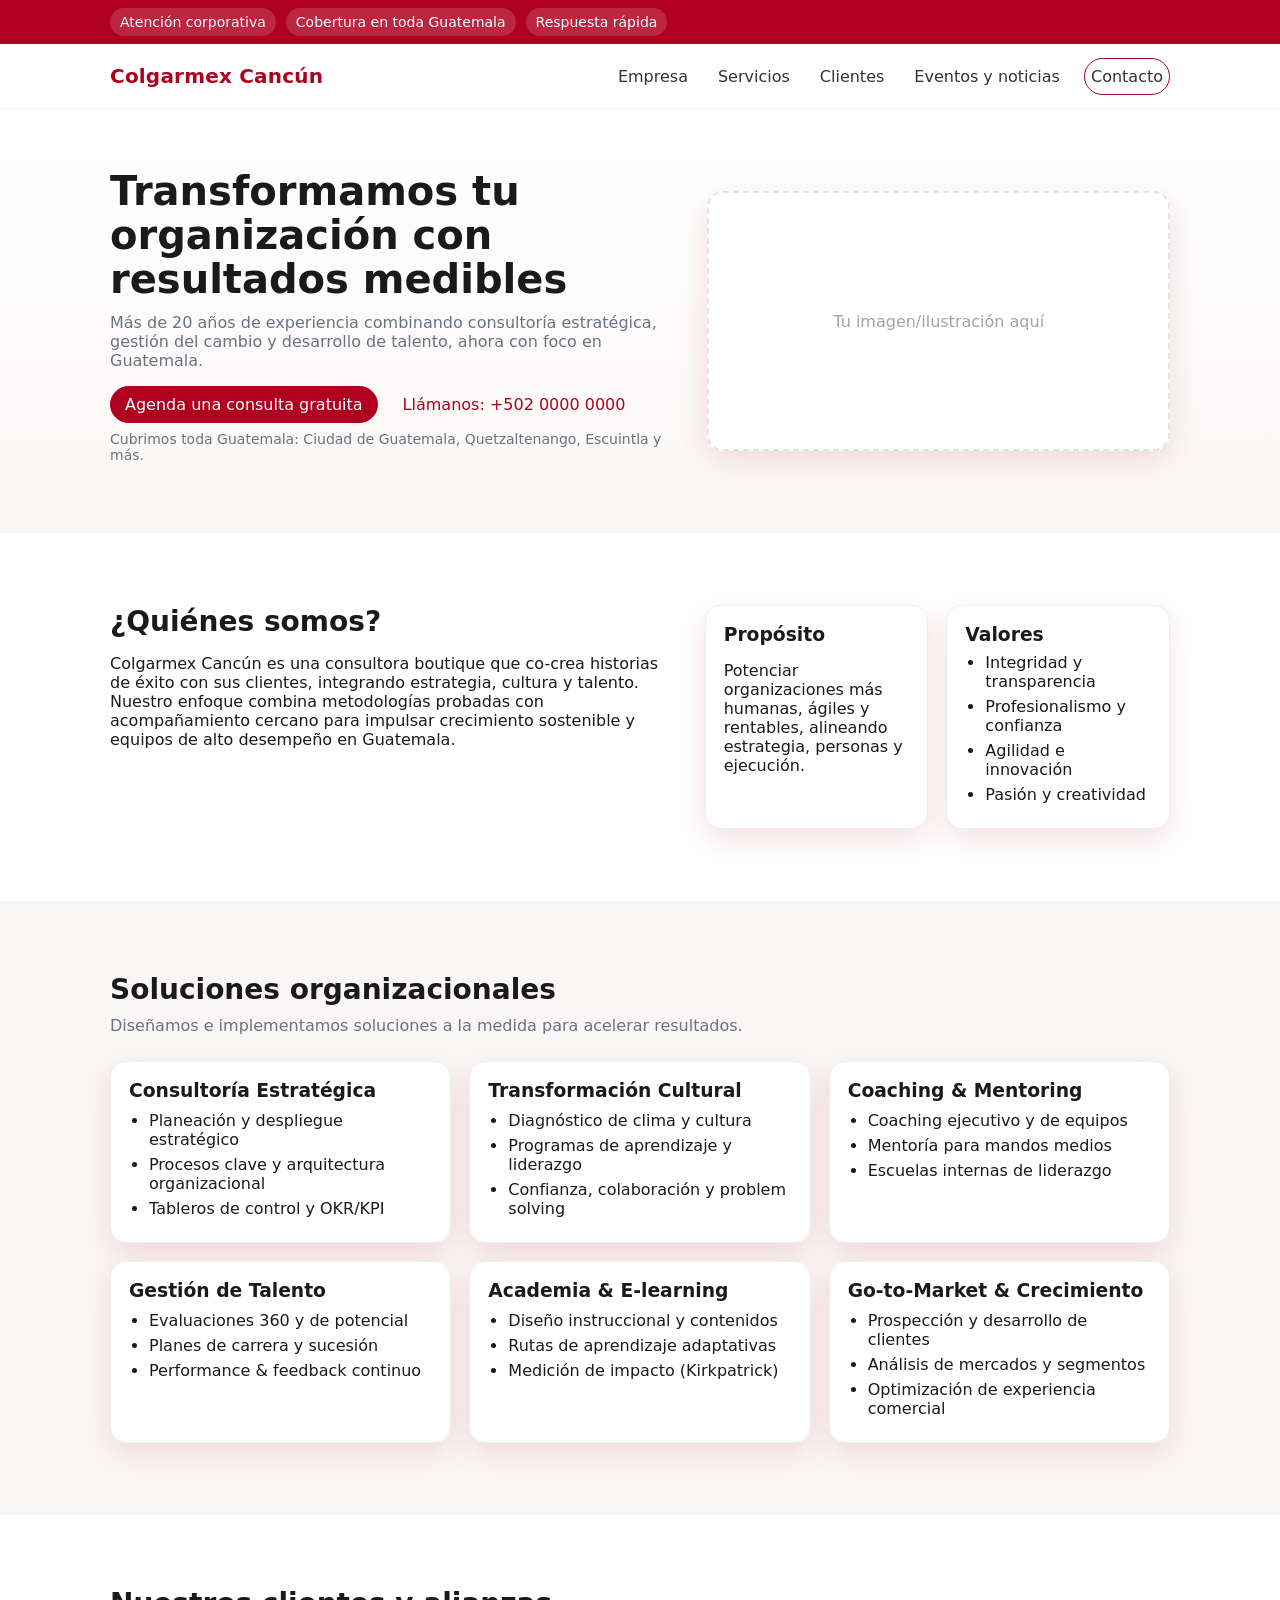
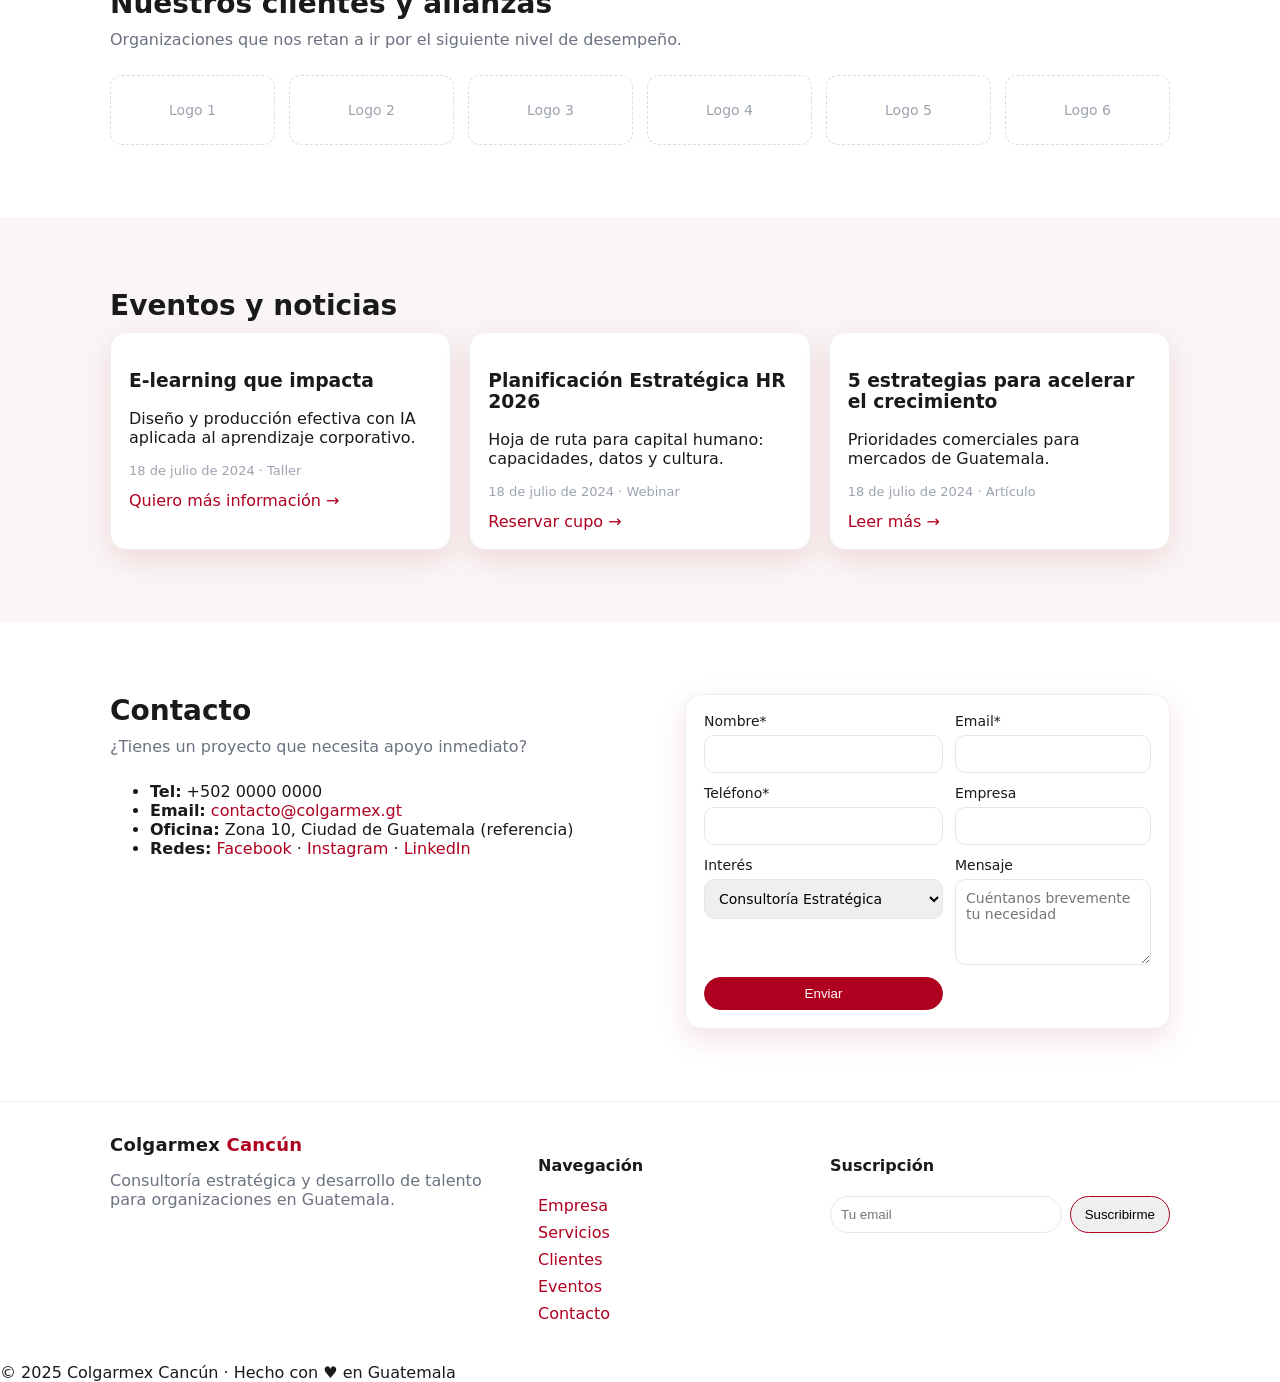
==== index.html @ e8dd2718 "base" ====
<!DOCTYPE html>
<html lang="es">
<head>
  <meta charset="utf-8" />
  <meta name="viewport" content="width=device-width, initial-scale=1" />
  <title>Colgarmex Cancún | Consultoría y Operaciones en Guatemala</title>
  <meta name="description" content="Colgarmex Cancún: consultoría estratégica, transformación organizacional y desarrollo de talento para empresas en Guatemala.">
  <link rel="stylesheet" href="styles.css">
</head>
<body>
  <!-- Top bar -->
  <div class="topbar">
    <div class="container">
      <span class="pill">Atención corporativa</span>
      <span class="pill">Cobertura en toda Guatemala</span>
      <span class="pill">Respuesta rápida</span>
    </div>
  </div>

  <!-- Header / Nav -->
  <header class="header">
    <nav class="container nav">
      <a class="brand" href="#inicio">Colgarmex <span class="accent">Cancún</span></a>
      <input id="nav-toggle" type="checkbox" class="nav-toggle" aria-label="Abrir menú">
      <label for="nav-toggle" class="hamburger" aria-hidden="true">☰</label>
      <div class="links">
        <a href="#empresa">Empresa</a>
        <a href="#servicios">Servicios</a>
        <a href="#clientes">Clientes</a>
        <a href="#eventos">Eventos y noticias</a>
        <a class="btn" href="#contacto">Contacto</a>
      </div>
    </nav>
  </header>

  <!-- Hero -->
  <section id="inicio" class="hero">
    <div class="container hero-grid">
      <div class="hero-copy">
        <h1>Transformamos tu organización con resultados medibles</h1>
        <p>Más de 20 años de experiencia combinando consultoría estratégica, gestión del cambio y desarrollo de talento, ahora con foco en Guatemala.</p>
        <div class="cta-row">
          <a href="#contacto" class="btn btn-primary">Agenda una consulta gratuita</a>
          <a href="tel:+50200000000" class="btn btn-ghost">Llámanos: +502 0000 0000</a>
        </div>
        <p class="hero-note">Cubrimos toda Guatemala: Ciudad de Guatemala, Quetzaltenango, Escuintla y más.</p>
      </div>
      <div class="hero-media" aria-hidden="true">
        <!-- Placeholder sin assets -->
        <div class="media-placeholder">Tu imagen/ilustración aquí</div>
      </div>
    </div>
  </section>

  <!-- Empresa -->
  <section id="empresa" class="section">
    <div class="container">
      <div class="split">
        <div>
          <h2>¿Quiénes somos?</h2>
          <p>
            Colgarmex Cancún es una consultora boutique que co-crea historias de éxito con
            sus clientes, integrando estrategia, cultura y talento. Nuestro enfoque combina
            metodologías probadas con acompañamiento cercano para impulsar
            crecimiento sostenible y equipos de alto desempeño en Guatemala.
          </p>
        </div>
        <div class="card-list">
          <article class="card">
            <h3>Propósito</h3>
            <p>Potenciar organizaciones más humanas, ágiles y rentables, alineando estrategia, personas y ejecución.</p>
          </article>
          <article class="card">
            <h3>Valores</h3>
            <ul class="bullets">
              <li>Integridad y transparencia</li>
              <li>Profesionalismo y confianza</li>
              <li>Agilidad e innovación</li>
              <li>Pasión y creatividad</li>
            </ul>
          </article>
        </div>
      </div>
    </div>
  </section>

  <!-- Servicios -->
  <section id="servicios" class="section alt">
    <div class="container">
      <h2>Soluciones organizacionales</h2>
      <p class="lead">Diseñamos e implementamos soluciones a la medida para acelerar resultados.</p>

      <div class="grid-3">
        <article class="svc">
          <h3>Consultoría Estratégica</h3>
          <ul class="bullets">
            <li>Planeación y despliegue estratégico</li>
            <li>Procesos clave y arquitectura organizacional</li>
            <li>Tableros de control y OKR/KPI</li>
          </ul>
        </article>
        <article class="svc">
          <h3>Transformación Cultural</h3>
          <ul class="bullets">
            <li>Diagnóstico de clima y cultura</li>
            <li>Programas de aprendizaje y liderazgo</li>
            <li>Confianza, colaboración y problem solving</li>
          </ul>
        </article>
        <article class="svc">
          <h3>Coaching & Mentoring</h3>
          <ul class="bullets">
            <li>Coaching ejecutivo y de equipos</li>
            <li>Mentoría para mandos medios</li>
            <li>Escuelas internas de liderazgo</li>
          </ul>
        </article>
        <article class="svc">
          <h3>Gestión de Talento</h3>
          <ul class="bullets">
            <li>Evaluaciones 360 y de potencial</li>
            <li>Planes de carrera y sucesión</li>
            <li>Performance & feedback continuo</li>
          </ul>
        </article>
        <article class="svc">
          <h3>Academia & E-learning</h3>
          <ul class="bullets">
            <li>Diseño instruccional y contenidos</li>
            <li>Rutas de aprendizaje adaptativas</li>
            <li>Medición de impacto (Kirkpatrick)</li>
          </ul>
        </article>
        <article class="svc">
          <h3>Go-to-Market & Crecimiento</h3>
          <ul class="bullets">
            <li>Prospección y desarrollo de clientes</li>
            <li>Análisis de mercados y segmentos</li>
            <li>Optimización de experiencia comercial</li>
          </ul>
        </article>
      </div>
    </div>
  </section>

  <!-- Clientes / Alianzas -->
  <section id="clientes" class="section">
    <div class="container">
      <h2>Nuestros clientes y alianzas</h2>
      <p class="lead">Organizaciones que nos retan a ir por el siguiente nivel de desempeño.</p>

      <div class="logos">
        <div class="logo">Logo 1</div>
        <div class="logo">Logo 2</div>
        <div class="logo">Logo 3</div>
        <div class="logo">Logo 4</div>
        <div class="logo">Logo 5</div>
        <div class="logo">Logo 6</div>
      </div>
    </div>
  </section>

  <!-- Eventos y noticias -->
  <section id="eventos" class="section alt">
    <div class="container">
      <h2>Eventos y noticias</h2>
      <div class="cards-3">
        <article class="news">
          <h3>E-learning que impacta</h3>
          <p>Diseño y producción efectiva con IA aplicada al aprendizaje corporativo.</p>
          <p class="meta">18 de julio de 2024 · Taller</p>
          <a href="#contacto" class="text-link">Quiero más información →</a>
        </article>
        <article class="news">
          <h3>Planificación Estratégica HR 2026</h3>
          <p>Hoja de ruta para capital humano: capacidades, datos y cultura.</p>
          <p class="meta">18 de julio de 2024 · Webinar</p>
          <a href="#contacto" class="text-link">Reservar cupo →</a>
        </article>
        <article class="news">
          <h3>5 estrategias para acelerar el crecimiento</h3>
          <p>Prioridades comerciales para mercados de Guatemala.</p>
          <p class="meta">18 de julio de 2024 · Artículo</p>
          <a href="#contacto" class="text-link">Leer más →</a>
        </article>
      </div>
    </div>
  </section>

  <!-- Contacto -->
  <section id="contacto" class="section">
    <div class="container">
      <div class="split">
        <div>
          <h2>Contacto</h2>
          <p class="lead">¿Tienes un proyecto que necesita apoyo inmediato?</p>
          <ul class="contact-list">
            <li><strong>Tel:</strong> +502 0000 0000</li>
            <li><strong>Email:</strong> <a href="mailto:contacto@colgarmex.gt">contacto@colgarmex.gt</a></li>
            <li><strong>Oficina:</strong> Zona 10, Ciudad de Guatemala (referencia)</li>
            <li><strong>Redes:</strong> <a href="#">Facebook</a> · <a href="#">Instagram</a> · <a href="#">LinkedIn</a></li>
          </ul>
        </div>
        <form class="form">
          <label>Nombre* <input type="text" required></label>
          <label>Email* <input type="email" required></label>
          <label>Teléfono* <input type="tel" required></label>
          <label>Empresa <input type="text"></label>
          <label>Interés
            <select>
              <option>Consultoría Estratégica</option>
              <option>Transformación Cultural</option>
              <option>Coaching & Mentoring</option>
              <option>Gestión de Talento</option>
              <option>Academia & E-learning</option>
              <option>Go-to-Market & Crecimiento</option>
            </select>
          </label>
          <label>Mensaje <textarea rows="4" placeholder="Cuéntanos brevemente tu necesidad"></textarea></label>
          <button type="submit" class="btn btn-primary">Enviar</button>
        </form>
      </div>
    </div>
  </section>

  <!-- Footer -->
  <footer class="footer">
    <div class="container footer-grid">
      <div>
        <div class="brand brand-footer">Colgarmex <span class="accent">Cancún</span></div>
        <p class="small">Consultoría estratégica y desarrollo de talento para organizaciones en Guatemala.</p>
      </div>
      <div>
        <h4>Navegación</h4>
        <ul class="footlinks">
          <li><a href="#empresa">Empresa</a></li>
          <li><a href="#servicios">Servicios</a></li>
          <li><a href="#clientes">Clientes</a></li>
          <li><a href="#eventos">Eventos</a></li>
          <li><a href="#contacto">Contacto</a></li>
        </ul>
      </div>
      <div>
        <h4>Suscripción</h4>
        <form class="subscribe">
          <input type="email" placeholder="Tu email" aria-label="Correo electrónico">
          <button class="btn">Suscribirme</button>
        </form>
      </div>
    </div>
    <div class="tiny">© 2025 Colgarmex Cancún · Hecho con ♥ en Guatemala</div>
  </footer>
</body>
</html>
---- styles.css ----
:root{
    --red-600:#B00020;
    --red-500:#d2193a;
    --red-400:#e63a57;
    --ink:#1a1a1a;
    --muted:#6b7280;
    --bg:#ffffff;
    --bg-alt:#faf6f6;
    --border:#efefef;
    --radius:16px;
    --shadow:0 10px 30px rgba(176,0,32,.12);
  }
  *{box-sizing:border-box}
  html,body{margin:0;padding:0;font-family:system-ui,-apple-system,Segoe UI,Roboto,Ubuntu,Inter,Arial,sans-serif;color:var(--ink);background:var(--bg)}
  img{max-width:100%;height:auto;display:block}
  a{color:var(--red-600);text-decoration:none}
  .container{max-width:1100px;margin:0 auto;padding:0 20px}
  
  /* Topbar */
  .topbar{background:var(--red-600);color:#fff;font-size:14px}
  .topbar .container{display:flex;gap:10px;align-items:center;justify-content:flex-start;padding:8px 20px;flex-wrap:wrap}
  .pill{background:rgba(255,255,255,.15);padding:6px 10px;border-radius:999px}
  
  /* Header */
  .header{position:sticky;top:0;background:#fff;border-bottom:1px solid var(--border);z-index:20}
  .nav{display:flex;align-items:center;justify-content:space-between;gap:20px;min-height:64px}
  .brand{font-weight:800;font-size:20px;letter-spacing:.2px}
  .brand .accent{color:var(--red-600)}
  .links{display:flex;gap:18px;align-items:center}
  .links a{padding:8px 6px;color:#333}
  .btn{border:1px solid var(--red-600);padding:8px 14px;border-radius:999px}
  .btn:hover{background:var(--red-600);color:#fff}
  .btn-primary{background:var(--red-600);color:#fff;border-color:var(--red-600)}
  .btn-ghost{border-color:transparent}
  .nav-toggle{display:none}
  .hamburger{display:none;cursor:pointer;font-size:24px}
  
  /* Hero */
  .hero{padding:60px 0;background:linear-gradient(180deg,#fff, var(--bg-alt))}
  .hero-grid{display:grid;grid-template-columns:1.1fr .9fr;gap:32px;align-items:center}
  .hero h1{font-size:40px;line-height:1.1;margin:0 0 12px}
  .hero p{color:var(--muted);margin:0 0 10px}
  .cta-row{display:flex;gap:10px;margin:16px 0 8px}
  .hero-note{font-size:14px;color:#7b7b7b}
  .media-placeholder{border:2px dashed #e4e4e7;border-radius:var(--radius);min-height:260px;display:grid;place-items:center;color:#a1a1aa;background:#fff;box-shadow:var(--shadow)}
  
  /* Sections */
  .section{padding:72px 0}
  .section.alt{background:var(--bg-alt)}
  .section h2{font-size:28px;margin:0 0 10px}
  .lead{color:var(--muted);margin:0 0 26px}
  .split{display:grid;grid-template-columns:1.1fr .9fr;gap:26px;align-items:start}
  .card-list{display:grid;grid-template-columns:1fr 1fr;gap:18px}
  .card{background:#fff;border:1px solid var(--border);border-radius:var(--radius);padding:18px;box-shadow:var(--shadow)}
  .card h3{margin:0 0 8px}
  .bullets{margin:0;padding-left:20px}
  .bullets li{margin:6px 0}
  
  .grid-3{display:grid;grid-template-columns:repeat(3,1fr);gap:18px}
  .svc{background:#fff;border:1px solid var(--border);border-radius:var(--radius);padding:18px;box-shadow:var(--shadow)}
  .svc h3{margin:0 0 10px}
  
  .logos{display:grid;grid-template-columns:repeat(6,1fr);gap:14px}
  .logo{border:1px dashed #ddd;border-radius:12px;min-height:70px;display:grid;place-items:center;font-size:14px;color:#9ca3af;background:#fff}
  
  .cards-3{display:grid;grid-template-columns:repeat(3,1fr);gap:18px}
  .news{background:#fff;border:1px solid var(--border);border-radius:var(--radius);padding:18px;box-shadow:var(--shadow)}
  .news .meta{font-size:13px;color:#9ca3af}
  
  /* Contacto */
  .form{display:grid;grid-template-columns:1fr 1fr;gap:12px;background:#fff;border:1px solid var(--border);border-radius:var(--radius);padding:18px;box-shadow:var(--shadow)}
  .form label{display:flex;flex-direction:column;gap:6px;font-size:14px}
  .form input,.form select,.form textarea{padding:10px;border:1px solid #e5e7eb;border-radius:10px;font:inherit}
  
  /* Footer */
  .footer{border-top:1px solid var(--border);background:#fff}
  .footer-grid{display:grid;grid-template-columns:1.2fr .8fr 1fr;gap:20px;padding:32px 20px}
  .brand-footer{font-weight:800;font-size:18px;margin-bottom:8px}
  .small{color:var(--muted)}
  .footlinks{list-style:none;margin:0;padding:0}
  .footlinks li{margin:8px 0}
  .subscribe{display:flex;gap:8px}
  .subscribe input{flex:1;padding:10px;border:1px solid #e5e7eb;border-radius:999px}
  
  /* Responsive */
  @media (max-width: 940px){
    .hero-grid,.split{grid-template-columns:1fr}
    .card-list{grid-template-columns:1fr}
    .grid-3{grid-template-columns:1fr 1fr}
    .logos{grid-template-columns:repeat(3,1fr)}
    .cards-3{grid-template-columns:1fr 1fr}
    .form{grid-template-columns:1fr}
    .footer-grid{grid-template-columns:1fr}
  }
  @media (max-width: 640px){
    .links{display:none}
    .hamburger{display:block}
    .nav-toggle:checked ~ .links{display:flex;position:absolute;top:64px;left:0;right:0;background:#fff;border-bottom:1px solid var(--border);padding:12px 20px;flex-direction:column;gap:8px}
    .hero h1{font-size:32px}
    .grid-3{grid-template-columns:1fr}
    .logos{grid-template-columns:repeat(2,1fr)}
    .cards-3{grid-template-columns:1fr}
  }
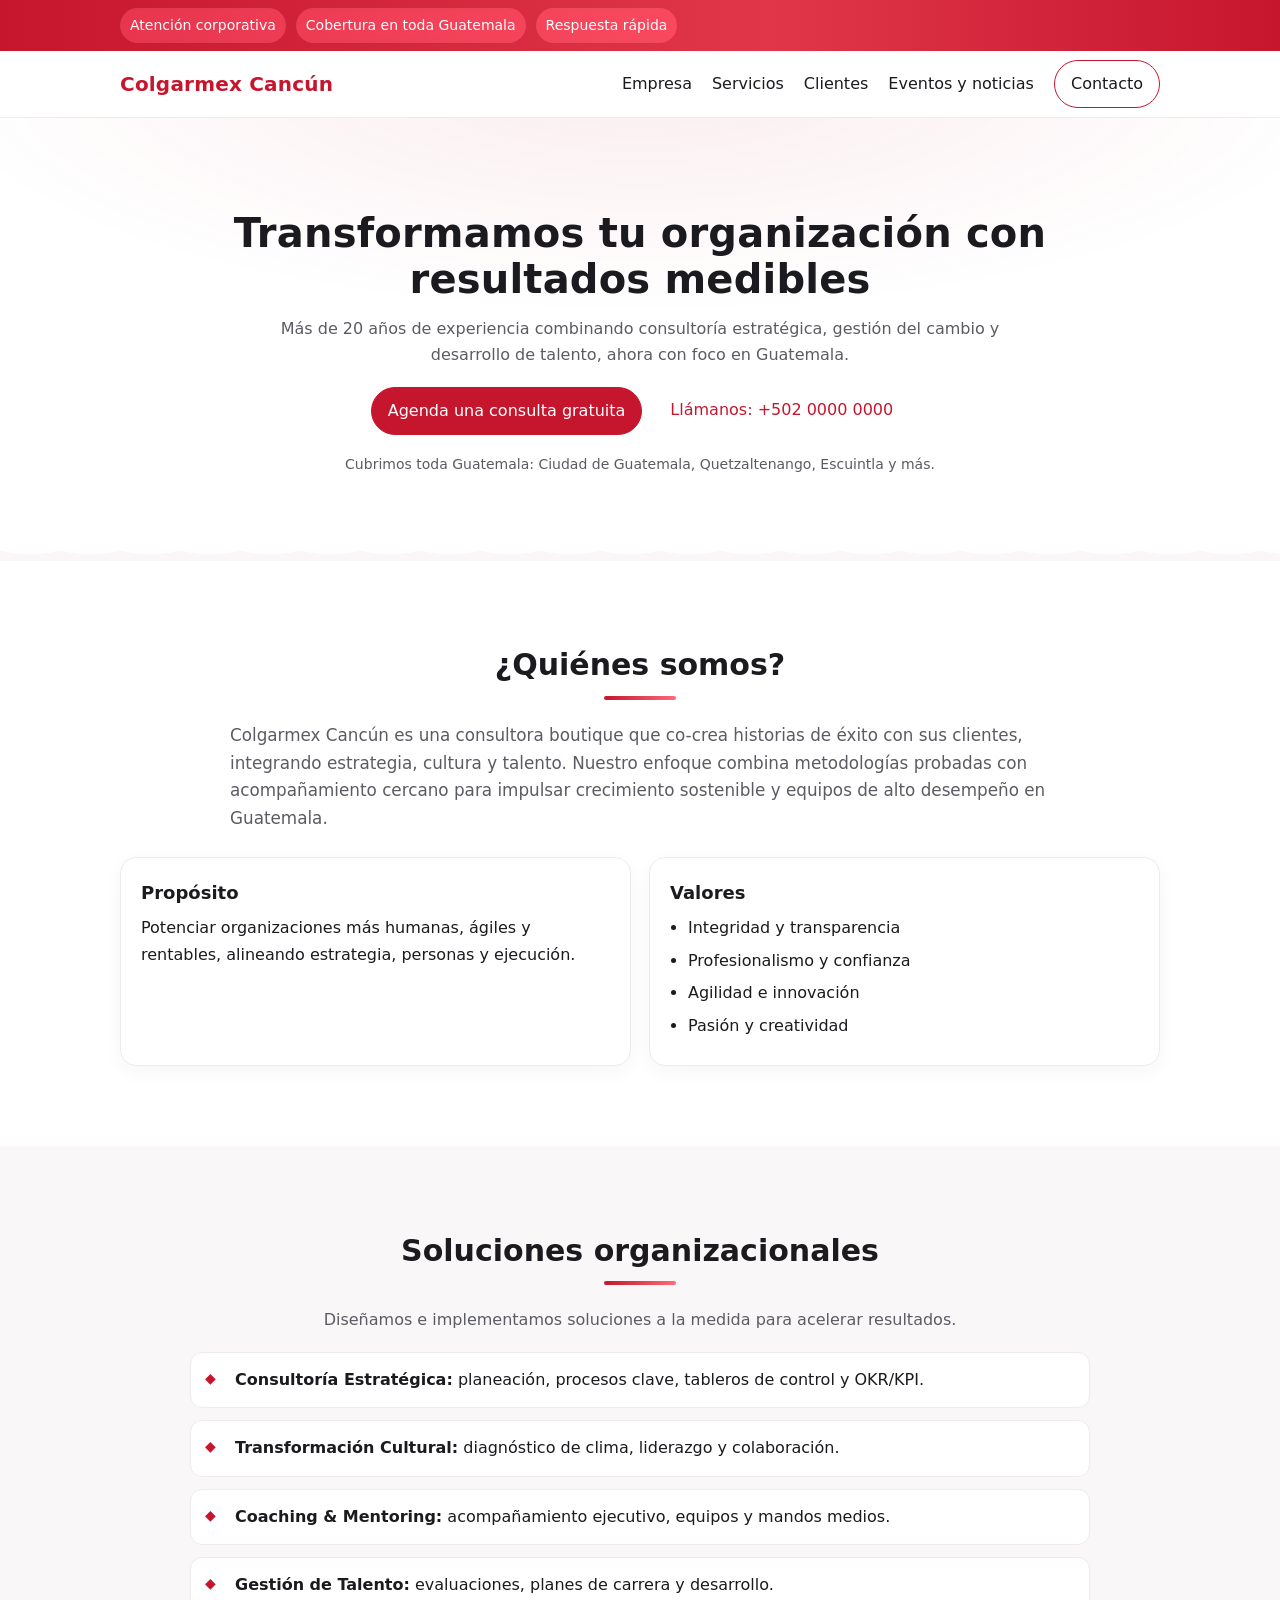
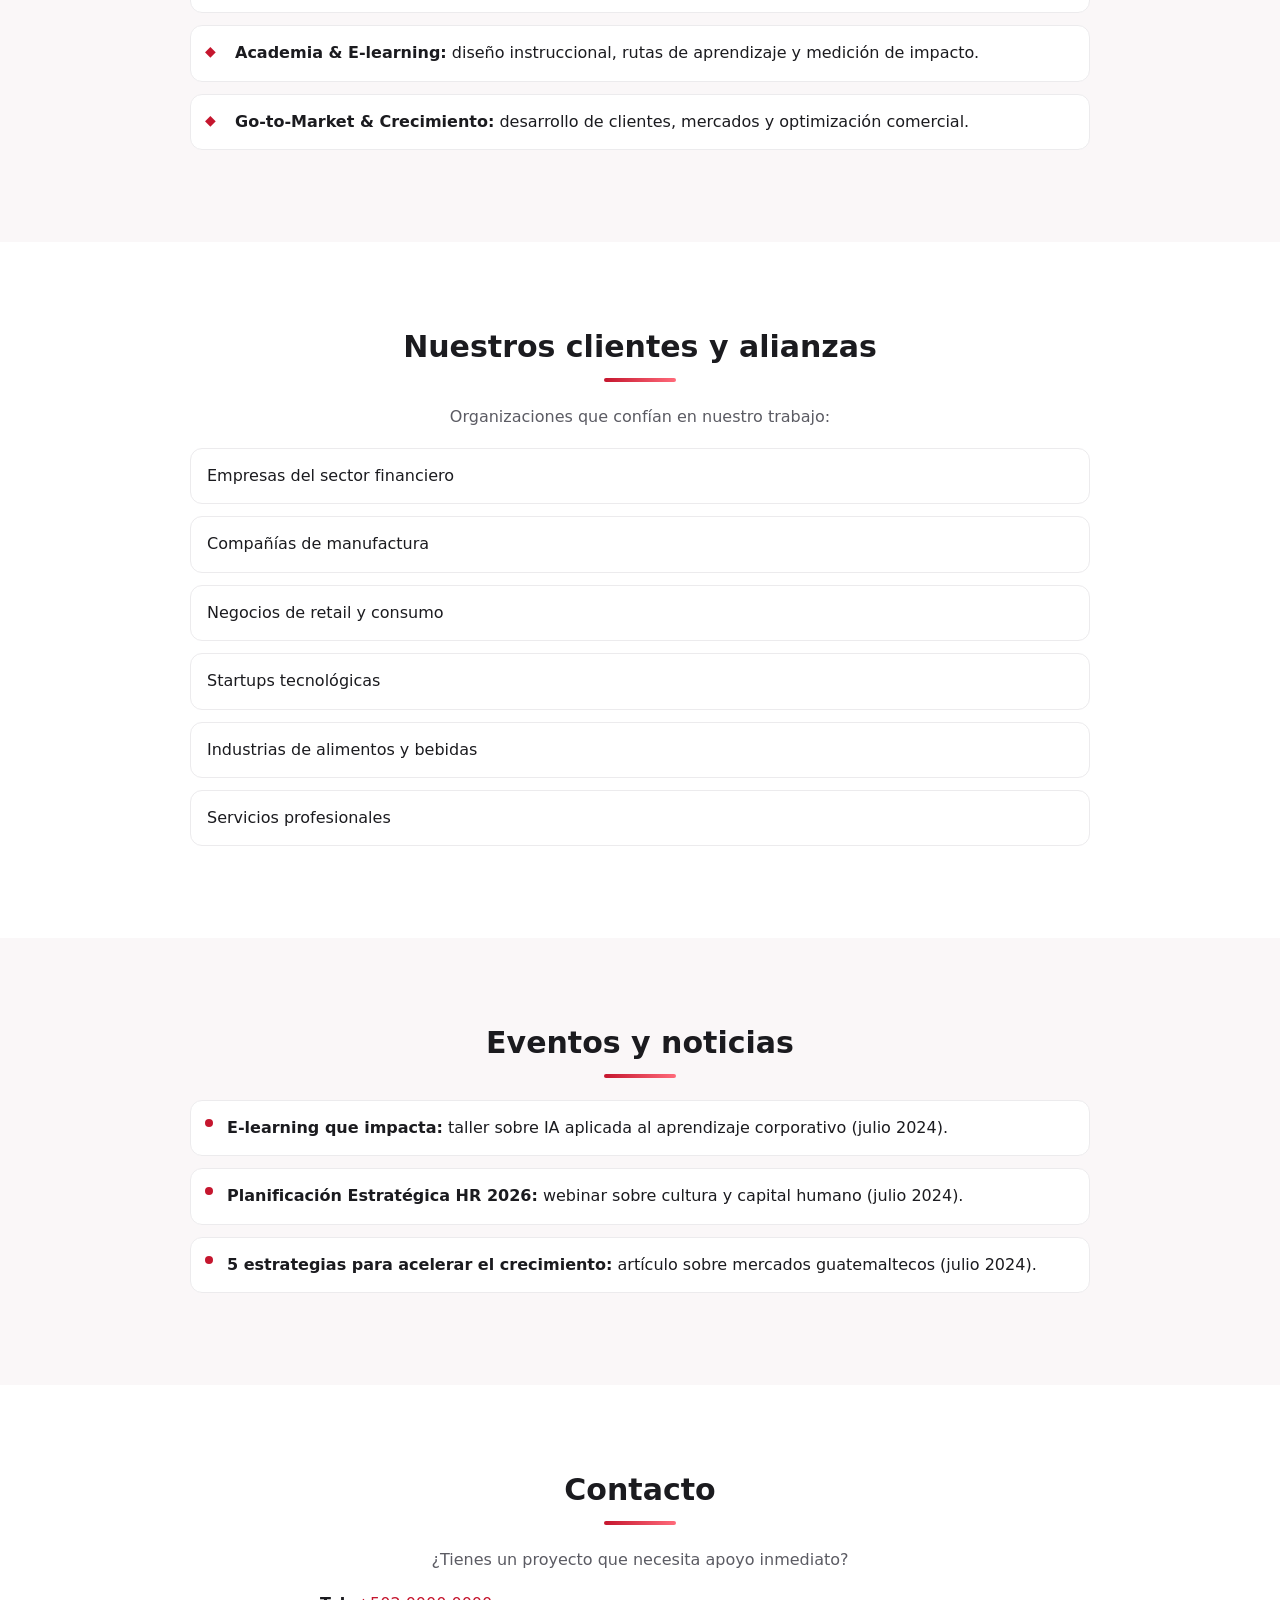
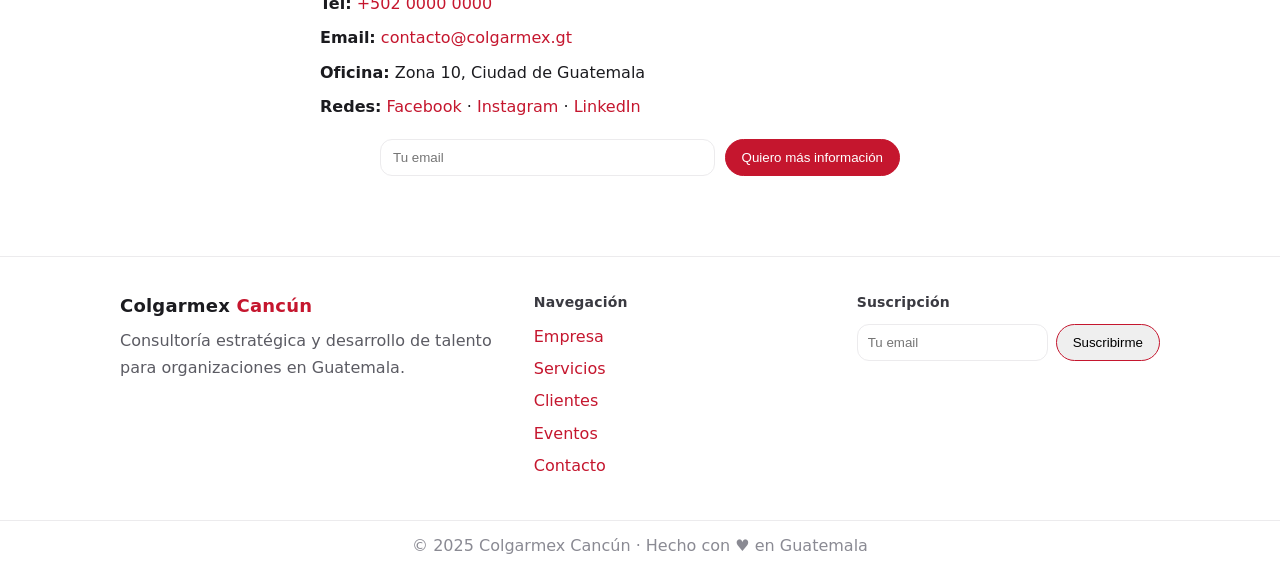
==== commit 6a47adfc: "mejora de diseño" ====
--- a/index.html
+++ b/index.html
@@ -20,9 +20,13 @@
   <!-- Header / Nav -->
   <header class="header">
     <nav class="container nav">
-      <a class="brand" href="#inicio">Colgarmex <span class="accent">Cancún</span></a>
+      <a class="brand" href="#inicio" aria-label="Ir al inicio">
+        Colgarmex <span class="accent">Cancún</span>
+      </a>
+
       <input id="nav-toggle" type="checkbox" class="nav-toggle" aria-label="Abrir menú">
-      <label for="nav-toggle" class="hamburger" aria-hidden="true">☰</label>
+      <label for="nav-toggle" class="hamburger" aria-hidden="true" aria-label="Abrir navegación">☰</label>
+
       <div class="links">
         <a href="#empresa">Empresa</a>
         <a href="#servicios">Servicios</a>
@@ -35,51 +39,43 @@
 
   <!-- Hero -->
   <section id="inicio" class="hero">
-    <div class="container hero-grid">
-      <div class="hero-copy">
-        <h1>Transformamos tu organización con resultados medibles</h1>
-        <p>Más de 20 años de experiencia combinando consultoría estratégica, gestión del cambio y desarrollo de talento, ahora con foco en Guatemala.</p>
-        <div class="cta-row">
-          <a href="#contacto" class="btn btn-primary">Agenda una consulta gratuita</a>
-          <a href="tel:+50200000000" class="btn btn-ghost">Llámanos: +502 0000 0000</a>
-        </div>
-        <p class="hero-note">Cubrimos toda Guatemala: Ciudad de Guatemala, Quetzaltenango, Escuintla y más.</p>
+    <div class="container">
+      <h1>Transformamos tu organización con resultados medibles</h1>
+      <p>Más de 20 años de experiencia combinando consultoría estratégica, gestión del cambio y desarrollo de talento, ahora con foco en Guatemala.</p>
+      <div class="cta-row">
+        <a href="#contacto" class="btn btn-primary">Agenda una consulta gratuita</a>
+        <a href="tel:+50200000000" class="btn btn-ghost">Llámanos: +502 0000 0000</a>
       </div>
-      <div class="hero-media" aria-hidden="true">
-        <!-- Placeholder sin assets -->
-        <div class="media-placeholder">Tu imagen/ilustración aquí</div>
-      </div>
+      <p class="hero-note">Cubrimos toda Guatemala: Ciudad de Guatemala, Quetzaltenango, Escuintla y más.</p>
     </div>
+    <div class="hero-wave" aria-hidden="true"></div>
   </section>
 
   <!-- Empresa -->
   <section id="empresa" class="section">
     <div class="container">
-      <div class="split">
-        <div>
-          <h2>¿Quiénes somos?</h2>
-          <p>
-            Colgarmex Cancún es una consultora boutique que co-crea historias de éxito con
-            sus clientes, integrando estrategia, cultura y talento. Nuestro enfoque combina
-            metodologías probadas con acompañamiento cercano para impulsar
-            crecimiento sostenible y equipos de alto desempeño en Guatemala.
-          </p>
-        </div>
-        <div class="card-list">
-          <article class="card">
-            <h3>Propósito</h3>
-            <p>Potenciar organizaciones más humanas, ágiles y rentables, alineando estrategia, personas y ejecución.</p>
-          </article>
-          <article class="card">
-            <h3>Valores</h3>
-            <ul class="bullets">
-              <li>Integridad y transparencia</li>
-              <li>Profesionalismo y confianza</li>
-              <li>Agilidad e innovación</li>
-              <li>Pasión y creatividad</li>
-            </ul>
-          </article>
-        </div>
+      <h2 class="section-title"><span>¿Quiénes somos?</span></h2>
+      <p class="section-intro">
+        Colgarmex Cancún es una consultora boutique que co-crea historias de éxito con sus clientes,
+        integrando estrategia, cultura y talento. Nuestro enfoque combina metodologías probadas con acompañamiento
+        cercano para impulsar crecimiento sostenible y equipos de alto desempeño en Guatemala.
+      </p>
+
+      <div class="grid-2">
+        <article class="card">
+          <h3>Propósito</h3>
+          <p>Potenciar organizaciones más humanas, ágiles y rentables, alineando estrategia, personas y ejecución.</p>
+        </article>
+
+        <article class="card">
+          <h3>Valores</h3>
+          <ul class="bullets">
+            <li>Integridad y transparencia</li>
+            <li>Profesionalismo y confianza</li>
+            <li>Agilidad e innovación</li>
+            <li>Pasión y creatividad</li>
+          </ul>
+        </article>
       </div>
     </div>
   </section>
@@ -87,139 +83,64 @@
   <!-- Servicios -->
   <section id="servicios" class="section alt">
     <div class="container">
-      <h2>Soluciones organizacionales</h2>
+      <h2 class="section-title"><span>Soluciones organizacionales</span></h2>
       <p class="lead">Diseñamos e implementamos soluciones a la medida para acelerar resultados.</p>
 
-      <div class="grid-3">
-        <article class="svc">
-          <h3>Consultoría Estratégica</h3>
-          <ul class="bullets">
-            <li>Planeación y despliegue estratégico</li>
-            <li>Procesos clave y arquitectura organizacional</li>
-            <li>Tableros de control y OKR/KPI</li>
-          </ul>
-        </article>
-        <article class="svc">
-          <h3>Transformación Cultural</h3>
-          <ul class="bullets">
-            <li>Diagnóstico de clima y cultura</li>
-            <li>Programas de aprendizaje y liderazgo</li>
-            <li>Confianza, colaboración y problem solving</li>
-          </ul>
-        </article>
-        <article class="svc">
-          <h3>Coaching & Mentoring</h3>
-          <ul class="bullets">
-            <li>Coaching ejecutivo y de equipos</li>
-            <li>Mentoría para mandos medios</li>
-            <li>Escuelas internas de liderazgo</li>
-          </ul>
-        </article>
-        <article class="svc">
-          <h3>Gestión de Talento</h3>
-          <ul class="bullets">
-            <li>Evaluaciones 360 y de potencial</li>
-            <li>Planes de carrera y sucesión</li>
-            <li>Performance & feedback continuo</li>
-          </ul>
-        </article>
-        <article class="svc">
-          <h3>Academia & E-learning</h3>
-          <ul class="bullets">
-            <li>Diseño instruccional y contenidos</li>
-            <li>Rutas de aprendizaje adaptativas</li>
-            <li>Medición de impacto (Kirkpatrick)</li>
-          </ul>
-        </article>
-        <article class="svc">
-          <h3>Go-to-Market & Crecimiento</h3>
-          <ul class="bullets">
-            <li>Prospección y desarrollo de clientes</li>
-            <li>Análisis de mercados y segmentos</li>
-            <li>Optimización de experiencia comercial</li>
-          </ul>
-        </article>
-      </div>
+      <ul class="services">
+        <li><strong>Consultoría Estratégica:</strong> planeación, procesos clave, tableros de control y OKR/KPI.</li>
+        <li><strong>Transformación Cultural:</strong> diagnóstico de clima, liderazgo y colaboración.</li>
+        <li><strong>Coaching & Mentoring:</strong> acompañamiento ejecutivo, equipos y mandos medios.</li>
+        <li><strong>Gestión de Talento:</strong> evaluaciones, planes de carrera y desarrollo.</li>
+        <li><strong>Academia & E-learning:</strong> diseño instruccional, rutas de aprendizaje y medición de impacto.</li>
+        <li><strong>Go-to-Market & Crecimiento:</strong> desarrollo de clientes, mercados y optimización comercial.</li>
+      </ul>
     </div>
   </section>
 
-  <!-- Clientes / Alianzas -->
+  <!-- Clientes -->
   <section id="clientes" class="section">
     <div class="container">
-      <h2>Nuestros clientes y alianzas</h2>
-      <p class="lead">Organizaciones que nos retan a ir por el siguiente nivel de desempeño.</p>
-
-      <div class="logos">
-        <div class="logo">Logo 1</div>
-        <div class="logo">Logo 2</div>
-        <div class="logo">Logo 3</div>
-        <div class="logo">Logo 4</div>
-        <div class="logo">Logo 5</div>
-        <div class="logo">Logo 6</div>
-      </div>
+      <h2 class="section-title"><span>Nuestros clientes y alianzas</span></h2>
+      <p class="lead">Organizaciones que confían en nuestro trabajo:</p>
+      <ul class="list-simple">
+        <li>Empresas del sector financiero</li>
+        <li>Compañías de manufactura</li>
+        <li>Negocios de retail y consumo</li>
+        <li>Startups tecnológicas</li>
+        <li>Industrias de alimentos y bebidas</li>
+        <li>Servicios profesionales</li>
+      </ul>
     </div>
   </section>
 
-  <!-- Eventos y noticias -->
+  <!-- Eventos -->
   <section id="eventos" class="section alt">
     <div class="container">
-      <h2>Eventos y noticias</h2>
-      <div class="cards-3">
-        <article class="news">
-          <h3>E-learning que impacta</h3>
-          <p>Diseño y producción efectiva con IA aplicada al aprendizaje corporativo.</p>
-          <p class="meta">18 de julio de 2024 · Taller</p>
-          <a href="#contacto" class="text-link">Quiero más información →</a>
-        </article>
-        <article class="news">
-          <h3>Planificación Estratégica HR 2026</h3>
-          <p>Hoja de ruta para capital humano: capacidades, datos y cultura.</p>
-          <p class="meta">18 de julio de 2024 · Webinar</p>
-          <a href="#contacto" class="text-link">Reservar cupo →</a>
-        </article>
-        <article class="news">
-          <h3>5 estrategias para acelerar el crecimiento</h3>
-          <p>Prioridades comerciales para mercados de Guatemala.</p>
-          <p class="meta">18 de julio de 2024 · Artículo</p>
-          <a href="#contacto" class="text-link">Leer más →</a>
-        </article>
-      </div>
+      <h2 class="section-title"><span>Eventos y noticias</span></h2>
+      <ul class="list-simple timeline">
+        <li><strong>E-learning que impacta:</strong> taller sobre IA aplicada al aprendizaje corporativo (julio 2024).</li>
+        <li><strong>Planificación Estratégica HR 2026:</strong> webinar sobre cultura y capital humano (julio 2024).</li>
+        <li><strong>5 estrategias para acelerar el crecimiento:</strong> artículo sobre mercados guatemaltecos (julio 2024).</li>
+      </ul>
     </div>
   </section>
 
   <!-- Contacto -->
   <section id="contacto" class="section">
     <div class="container">
-      <div class="split">
-        <div>
-          <h2>Contacto</h2>
-          <p class="lead">¿Tienes un proyecto que necesita apoyo inmediato?</p>
-          <ul class="contact-list">
-            <li><strong>Tel:</strong> +502 0000 0000</li>
-            <li><strong>Email:</strong> <a href="mailto:contacto@colgarmex.gt">contacto@colgarmex.gt</a></li>
-            <li><strong>Oficina:</strong> Zona 10, Ciudad de Guatemala (referencia)</li>
-            <li><strong>Redes:</strong> <a href="#">Facebook</a> · <a href="#">Instagram</a> · <a href="#">LinkedIn</a></li>
-          </ul>
-        </div>
-        <form class="form">
-          <label>Nombre* <input type="text" required></label>
-          <label>Email* <input type="email" required></label>
-          <label>Teléfono* <input type="tel" required></label>
-          <label>Empresa <input type="text"></label>
-          <label>Interés
-            <select>
-              <option>Consultoría Estratégica</option>
-              <option>Transformación Cultural</option>
-              <option>Coaching & Mentoring</option>
-              <option>Gestión de Talento</option>
-              <option>Academia & E-learning</option>
-              <option>Go-to-Market & Crecimiento</option>
-            </select>
-          </label>
-          <label>Mensaje <textarea rows="4" placeholder="Cuéntanos brevemente tu necesidad"></textarea></label>
-          <button type="submit" class="btn btn-primary">Enviar</button>
-        </form>
-      </div>
+      <h2 class="section-title"><span>Contacto</span></h2>
+      <p class="lead">¿Tienes un proyecto que necesita apoyo inmediato?</p>
+      <ul class="contact-list">
+        <li><strong>Tel:</strong> <a href="tel:+50200000000">+502 0000 0000</a></li>
+        <li><strong>Email:</strong> <a href="mailto:contacto@colgarmex.gt">contacto@colgarmex.gt</a></li>
+        <li><strong>Oficina:</strong> Zona 10, Ciudad de Guatemala</li>
+        <li><strong>Redes:</strong> <a href="#" aria-label="Facebook">Facebook</a> · <a href="#" aria-label="Instagram">Instagram</a> · <a href="#" aria-label="LinkedIn">LinkedIn</a></li>
+      </ul>
+
+      <form class="contact-inline" onsubmit="return false" aria-label="Suscripción rápida">
+        <input type="email" placeholder="Tu email" aria-label="Correo electrónico">
+        <button class="btn btn-primary">Quiero más información</button>
+      </form>
     </div>
   </section>
 
@@ -242,7 +163,7 @@
       </div>
       <div>
         <h4>Suscripción</h4>
-        <form class="subscribe">
+        <form class="subscribe" onsubmit="return false">
           <input type="email" placeholder="Tu email" aria-label="Correo electrónico">
           <button class="btn">Suscribirme</button>
         </form>
--- a/styles.css
+++ b/styles.css
@@ -1,103 +1,180 @@
 :root{
-    --red-600:#B00020;
-    --red-500:#d2193a;
-    --red-400:#e63a57;
-    --ink:#1a1a1a;
-    --muted:#6b7280;
-    --bg:#ffffff;
-    --bg-alt:#faf6f6;
-    --border:#efefef;
-    --radius:16px;
-    --shadow:0 10px 30px rgba(176,0,32,.12);
+  --red:#C5162E;         /* rojo principal */
+  --red-600:#A11224;     /* rojo oscuro para hover */
+  --ink:#1B1B1F;         /* texto primario */
+  --muted:#5B5B63;       /* texto secundario */
+  --bg:#ffffff;
+  --bg-alt:#faf7f8;      /* suave con tinte rosado */
+  --line:#ecebed;
+  --ring:rgba(197,22,46,.35);
+}
+
+*{box-sizing:border-box;margin:0;padding:0}
+html,body{height:100%}
+body{
+  font-family: ui-sans-serif, system-ui, -apple-system, Segoe UI, Roboto, Inter, "Helvetica Neue", Arial, sans-serif;
+  color:var(--ink);
+  background:var(--bg);
+  line-height:1.65;
+  text-rendering:optimizeLegibility;
+  -webkit-font-smoothing:antialiased;
+}
+
+a{color:var(--red);text-decoration:none}
+a:focus-visible,
+button:focus-visible,
+input:focus-visible{outline:3px solid var(--ring); outline-offset:2px; border-radius:10px}
+
+/* Container */
+.container{max-width:1080px;margin:0 auto;padding:0 20px}
+
+/* Topbar */
+.topbar{
+  background:linear-gradient(90deg, var(--red) 0%, #e1364a 60%, var(--red) 100%);
+  color:#fff;font-size:14px;position:relative;z-index:40
+}
+.topbar .container{display:flex;flex-wrap:wrap;gap:10px;align-items:center;padding:8px 20px}
+.pill{
+  background:rgba(255,255,255,.15);padding:6px 10px;border-radius:999px;
+  backdrop-filter:saturate(120%) blur(2px)
+}
+
+/* Header */
+.header{
+  position:sticky;top:0;z-index:50;background:rgba(255,255,255,.85);
+  border-bottom:1px solid var(--line);backdrop-filter:saturate(140%) blur(8px)
+}
+.nav{display:flex;align-items:center;justify-content:space-between;min-height:66px;gap:14px}
+.brand{font-weight:900;font-size:20px;letter-spacing:.2px}
+.accent{color:var(--red)}
+.links{display:flex;gap:20px;align-items:center}
+.links a{color:var(--ink)}
+.links a:hover{color:var(--red)}
+.btn{
+  border:1px solid var(--red);padding:10px 16px;border-radius:999px;transition:.2s ease;
+}
+.btn:hover{background:var(--red);color:#fff;transform:translateY(-1px)}
+.btn-primary{background:var(--red);color:#fff;border-color:var(--red)}
+.btn-primary:hover{background:var(--red-600);border-color:var(--red-600)}
+.btn-ghost{border:none;color:var(--red)}
+.nav-toggle{display:none}
+.hamburger{display:none;font-size:26px;cursor:pointer;user-select:none}
+
+/* Hero */
+.hero{
+  position:relative; padding:92px 0 72px; text-align:center; color:var(--ink);
+  background:
+    radial-gradient(1200px 400px at 50% -10%, rgba(197,22,46,.08), transparent 60%),
+    var(--bg);
+}
+.hero h1{font-size:clamp(28px,4vw,40px); line-height:1.15; letter-spacing:.2px; margin-bottom:14px}
+.hero p{color:var(--muted);max-width:760px;margin:0 auto 12px}
+.cta-row{display:flex;flex-wrap:wrap;gap:12px;justify-content:center;margin:18px 0}
+.hero-note{font-size:14px;color:#6b6b73}
+
+.hero-wave{
+  content:""; position:absolute; left:0; right:0; bottom:-1px; height:22px;
+  background: radial-gradient(60px 20px at 30px 0, transparent 75%, var(--bg-alt) 76%) repeat-x;
+  background-size:60px 22px;
+}
+
+/* Sections */
+.section{padding:80px 0; background:var(--bg)}
+.section.alt{background:var(--bg-alt)}
+.section-title{font-size:0; text-align:center; margin-bottom:22px}
+.section-title span{
+  font-size:clamp(22px,2.8vw,30px); font-weight:800; position:relative; display:inline-block; padding-bottom:10px;
+}
+.section-title span:after{
+  content:""; position:absolute; left:50%; transform:translateX(-50%); bottom:0;
+  width:72px; height:4px; border-radius:4px; background:linear-gradient(90deg, var(--red), #ff6a7a);
+}
+.section-intro{max-width:820px;margin:0 auto 24px;color:var(--muted);font-size:1.05rem}
+
+/* Grid & Cards */
+.grid-2{display:grid;grid-template-columns:1fr 1fr;gap:18px;margin-top:10px}
+.card{
+  background:rgba(255,255,255,.9);
+  border:1px solid var(--line); border-radius:16px; padding:20px;
+  box-shadow:0 6px 20px rgba(0,0,0,.04);
+  transition:transform .15s ease, box-shadow .15s ease;
+}
+.card:hover{transform:translateY(-2px); box-shadow:0 10px 28px rgba(0,0,0,.06)}
+.card h3{margin-bottom:8px; font-size:18px}
+.bullets{padding-left:18px}
+.bullets li{margin:6px 0}
+
+/* Lists */
+.lead{text-align:center;color:var(--muted);margin-bottom:18px}
+.services, .list-simple{list-style:none;padding-left:0;max-width:900px;margin:0 auto}
+.services li, .list-simple li{
+  margin:12px 0; padding:14px 16px; border:1px solid var(--line); border-radius:12px; background:#fff;
+}
+.services li{position:relative; padding-left:44px}
+.services li::before{
+  content:"◆"; position:absolute; left:14px; top:14px; font-size:14px; color:var(--red);
+}
+
+/* Timeline style for eventos */
+.timeline li{position:relative;padding-left:36px}
+.timeline li::before{
+  content:""; position:absolute; left:14px; top:18px; width:8px; height:8px; border-radius:50%;
+  background:var(--red)
+}
+.timeline li + li{margin-top:10px}
+
+/* Contact */
+.contact-list{list-style:none;padding-left:0;max-width:640px;margin:0 auto 16px}
+.contact-list li{margin:8px 0}
+.contact-list a:hover{text-decoration:underline}
+
+.contact-inline{
+  display:flex; gap:10px; max-width:520px; margin:18px auto 0;
+}
+.contact-inline input{
+  flex:1; padding:10px 12px; border:1px solid var(--line); border-radius:12px;
+}
+
+/* Footer */
+.footer{border-top:1px solid var(--line);background:#fff}
+.footer-grid{display:grid;grid-template-columns:1.3fr 1fr 1fr;gap:20px;padding:34px 20px}
+.brand-footer{font-weight:900;font-size:18px;margin-bottom:8px}
+.small{color:var(--muted)}
+.footer h4{font-size:14px;margin-bottom:10px;color:#3a3a41;letter-spacing:.2px}
+.footlinks{list-style:none;padding:0;margin:0}
+.footlinks li{margin:6px 0}
+.subscribe{display:flex;gap:8px}
+.subscribe input{flex:1;padding:10px;border:1px solid var(--line);border-radius:12px}
+.tiny{text-align:center;padding:12px 0;color:#8a8a93;border-top:1px solid var(--line)}
+
+/* Motion */
+@media (prefers-reduced-motion:no-preference){
+  .hero h1, .hero p, .cta-row, .hero-note {animation:fadeUp .5s ease both}
+  .hero p{animation-delay:.05s}
+  .cta-row{animation-delay:.1s}
+  .hero-note{animation-delay:.15s}
+}
+@keyframes fadeUp{
+  from{opacity:0; transform:translateY(8px)}
+  to{opacity:1; transform:translateY(0)}
+}
+
+/* Responsive */
+@media(max-width:900px){
+  .grid-2{grid-template-columns:1fr}
+  .footer-grid{grid-template-columns:1fr}
+}
+@media(max-width:820px){
+  .links{display:none}
+  .hamburger{display:block}
+  .nav{position:relative}
+  .nav-toggle:checked ~ .links{
+    display:flex; flex-direction:column; position:absolute; top:66px; left:0; right:0;
+    background:#fff; padding:12px 20px; border-bottom:1px solid var(--line); gap:10px;
   }
-  *{box-sizing:border-box}
-  html,body{margin:0;padding:0;font-family:system-ui,-apple-system,Segoe UI,Roboto,Ubuntu,Inter,Arial,sans-serif;color:var(--ink);background:var(--bg)}
-  img{max-width:100%;height:auto;display:block}
-  a{color:var(--red-600);text-decoration:none}
-  .container{max-width:1100px;margin:0 auto;padding:0 20px}
-  
-  /* Topbar */
-  .topbar{background:var(--red-600);color:#fff;font-size:14px}
-  .topbar .container{display:flex;gap:10px;align-items:center;justify-content:flex-start;padding:8px 20px;flex-wrap:wrap}
-  .pill{background:rgba(255,255,255,.15);padding:6px 10px;border-radius:999px}
-  
-  /* Header */
-  .header{position:sticky;top:0;background:#fff;border-bottom:1px solid var(--border);z-index:20}
-  .nav{display:flex;align-items:center;justify-content:space-between;gap:20px;min-height:64px}
-  .brand{font-weight:800;font-size:20px;letter-spacing:.2px}
-  .brand .accent{color:var(--red-600)}
-  .links{display:flex;gap:18px;align-items:center}
-  .links a{padding:8px 6px;color:#333}
-  .btn{border:1px solid var(--red-600);padding:8px 14px;border-radius:999px}
-  .btn:hover{background:var(--red-600);color:#fff}
-  .btn-primary{background:var(--red-600);color:#fff;border-color:var(--red-600)}
-  .btn-ghost{border-color:transparent}
-  .nav-toggle{display:none}
-  .hamburger{display:none;cursor:pointer;font-size:24px}
-  
-  /* Hero */
-  .hero{padding:60px 0;background:linear-gradient(180deg,#fff, var(--bg-alt))}
-  .hero-grid{display:grid;grid-template-columns:1.1fr .9fr;gap:32px;align-items:center}
-  .hero h1{font-size:40px;line-height:1.1;margin:0 0 12px}
-  .hero p{color:var(--muted);margin:0 0 10px}
-  .cta-row{display:flex;gap:10px;margin:16px 0 8px}
-  .hero-note{font-size:14px;color:#7b7b7b}
-  .media-placeholder{border:2px dashed #e4e4e7;border-radius:var(--radius);min-height:260px;display:grid;place-items:center;color:#a1a1aa;background:#fff;box-shadow:var(--shadow)}
-  
-  /* Sections */
-  .section{padding:72px 0}
-  .section.alt{background:var(--bg-alt)}
-  .section h2{font-size:28px;margin:0 0 10px}
-  .lead{color:var(--muted);margin:0 0 26px}
-  .split{display:grid;grid-template-columns:1.1fr .9fr;gap:26px;align-items:start}
-  .card-list{display:grid;grid-template-columns:1fr 1fr;gap:18px}
-  .card{background:#fff;border:1px solid var(--border);border-radius:var(--radius);padding:18px;box-shadow:var(--shadow)}
-  .card h3{margin:0 0 8px}
-  .bullets{margin:0;padding-left:20px}
-  .bullets li{margin:6px 0}
-  
-  .grid-3{display:grid;grid-template-columns:repeat(3,1fr);gap:18px}
-  .svc{background:#fff;border:1px solid var(--border);border-radius:var(--radius);padding:18px;box-shadow:var(--shadow)}
-  .svc h3{margin:0 0 10px}
-  
-  .logos{display:grid;grid-template-columns:repeat(6,1fr);gap:14px}
-  .logo{border:1px dashed #ddd;border-radius:12px;min-height:70px;display:grid;place-items:center;font-size:14px;color:#9ca3af;background:#fff}
-  
-  .cards-3{display:grid;grid-template-columns:repeat(3,1fr);gap:18px}
-  .news{background:#fff;border:1px solid var(--border);border-radius:var(--radius);padding:18px;box-shadow:var(--shadow)}
-  .news .meta{font-size:13px;color:#9ca3af}
-  
-  /* Contacto */
-  .form{display:grid;grid-template-columns:1fr 1fr;gap:12px;background:#fff;border:1px solid var(--border);border-radius:var(--radius);padding:18px;box-shadow:var(--shadow)}
-  .form label{display:flex;flex-direction:column;gap:6px;font-size:14px}
-  .form input,.form select,.form textarea{padding:10px;border:1px solid #e5e7eb;border-radius:10px;font:inherit}
-  
-  /* Footer */
-  .footer{border-top:1px solid var(--border);background:#fff}
-  .footer-grid{display:grid;grid-template-columns:1.2fr .8fr 1fr;gap:20px;padding:32px 20px}
-  .brand-footer{font-weight:800;font-size:18px;margin-bottom:8px}
-  .small{color:var(--muted)}
-  .footlinks{list-style:none;margin:0;padding:0}
-  .footlinks li{margin:8px 0}
-  .subscribe{display:flex;gap:8px}
-  .subscribe input{flex:1;padding:10px;border:1px solid #e5e7eb;border-radius:999px}
-  
-  /* Responsive */
-  @media (max-width: 940px){
-    .hero-grid,.split{grid-template-columns:1fr}
-    .card-list{grid-template-columns:1fr}
-    .grid-3{grid-template-columns:1fr 1fr}
-    .logos{grid-template-columns:repeat(3,1fr)}
-    .cards-3{grid-template-columns:1fr 1fr}
-    .form{grid-template-columns:1fr}
-    .footer-grid{grid-template-columns:1fr}
-  }
-  @media (max-width: 640px){
-    .links{display:none}
-    .hamburger{display:block}
-    .nav-toggle:checked ~ .links{display:flex;position:absolute;top:64px;left:0;right:0;background:#fff;border-bottom:1px solid var(--border);padding:12px 20px;flex-direction:column;gap:8px}
-    .hero h1{font-size:32px}
-    .grid-3{grid-template-columns:1fr}
-    .logos{grid-template-columns:repeat(2,1fr)}
-    .cards-3{grid-template-columns:1fr}
-  }+  .links a{padding:8px 0}
+  .btn{align-self:flex-start}
+}
+
+/* Nice details */
+::selection{background:rgba(197,22,46,.18)}
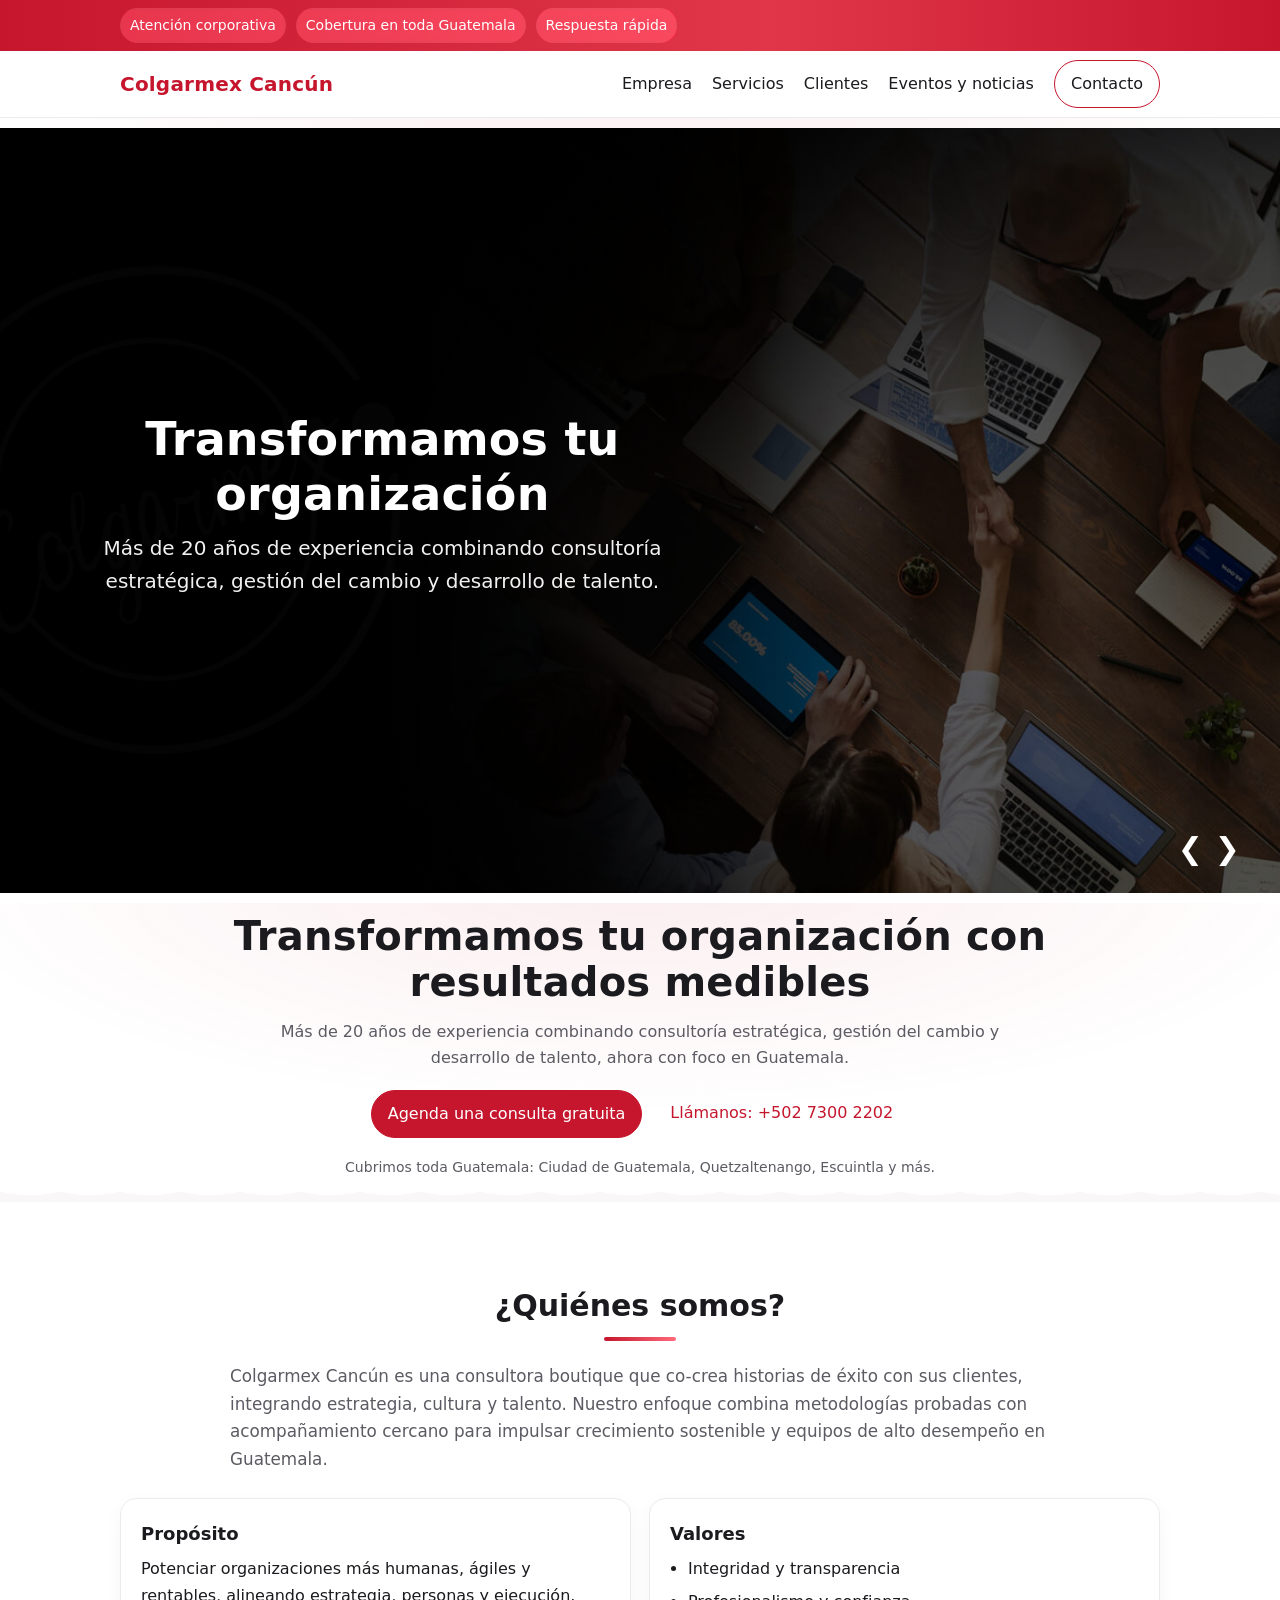
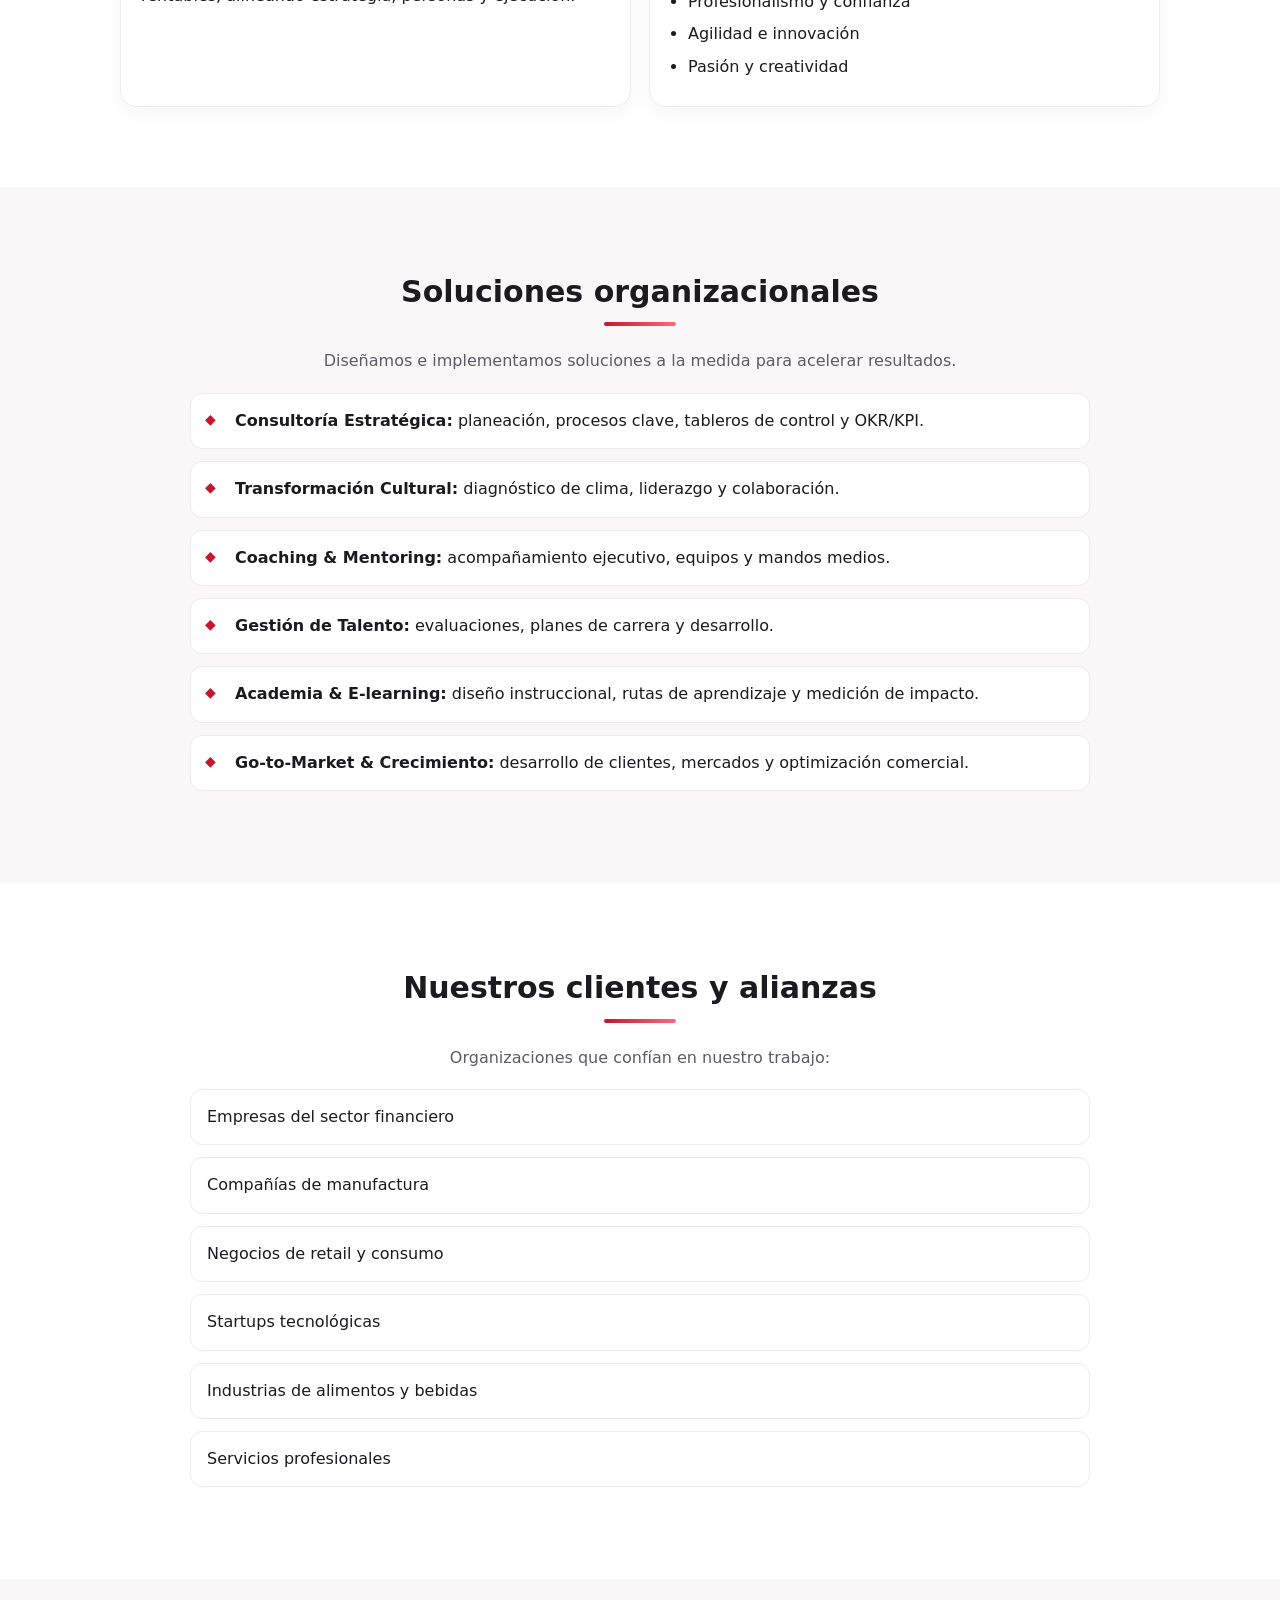
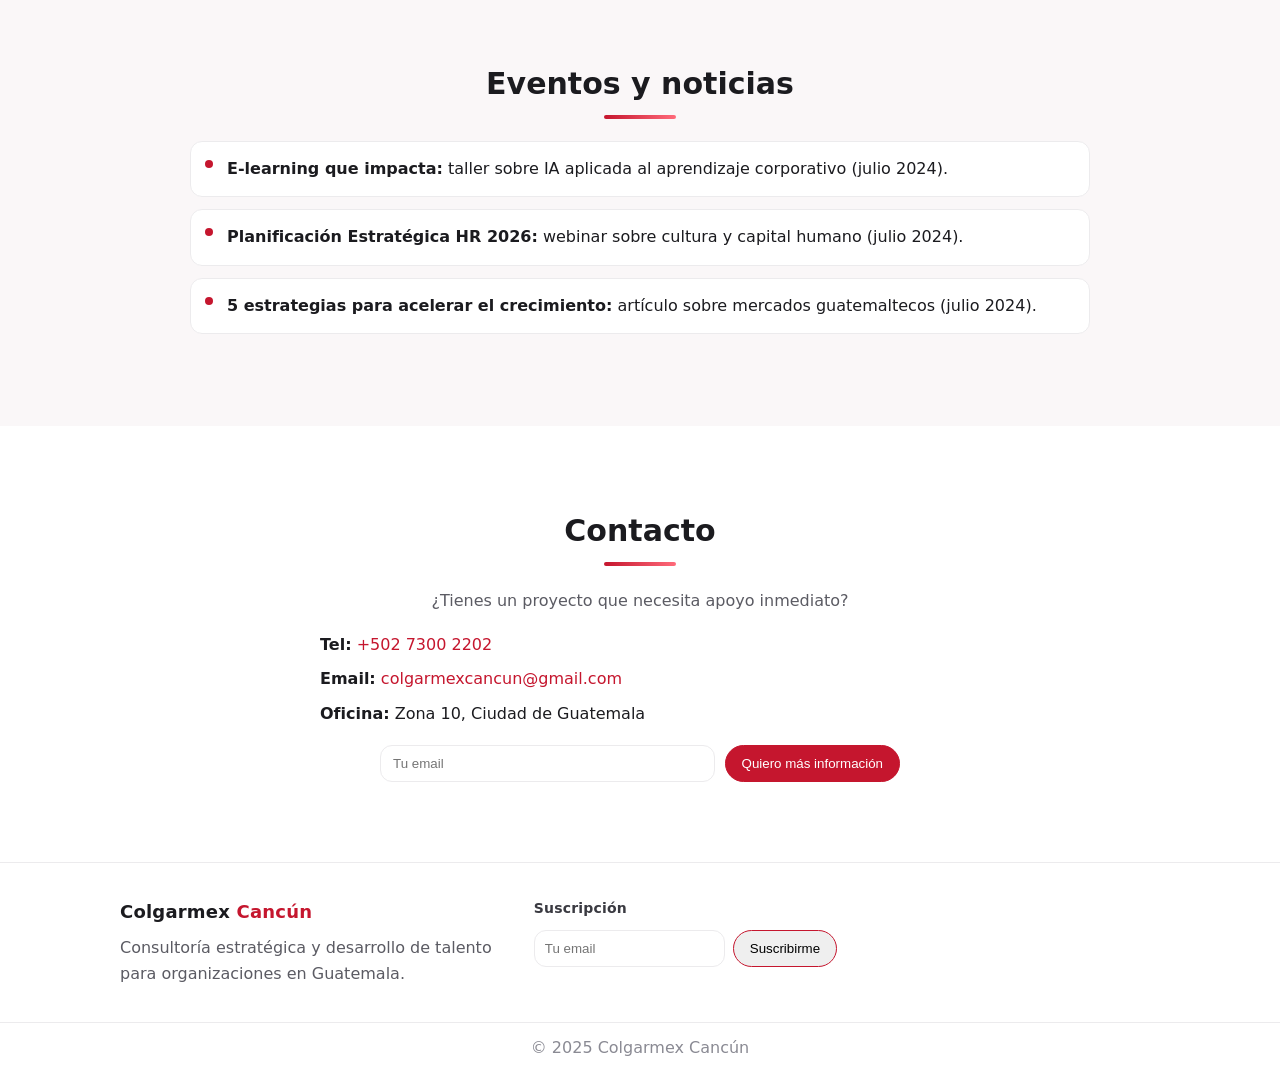
==== commit 8737b79a: "slider" ====
--- a/index.html
+++ b/index.html
@@ -37,6 +37,33 @@
     </nav>
   </header>
 
+  <section id="inicio" class="hero">
+    <div class="slider">
+      <div class="slide active">
+        <img src="assets/s2.jpg" alt="Equipo colaborando">
+        <div class="overlay"></div>
+        <div class="text">
+          <h1>Transformamos tu organización</h1>
+          <p>Más de 20 años de experiencia combinando consultoría estratégica, gestión del cambio y desarrollo de talento.</p>
+        </div>
+      </div>
+      <div class="slide">
+        <img src="assets/s3.jpg" alt="Consultores profesionales">
+        <div class="overlay"></div>
+        <div class="text">
+          <h1>Cubrimos toda Guatemala</h1>
+          <p>Consultoría y operaciones con presencia en Ciudad de Guatemala, Quetzaltenango, Escuintla y más.</p>
+        </div>
+      </div>
+  
+      <!-- Botones de navegación -->
+      <div class="nav-buttons">
+        <span class="prev">&#10094;</span>
+        <span class="next">&#10095;</span>
+      </div>
+    </div>
+  </section>
+
   <!-- Hero -->
   <section id="inicio" class="hero">
     <div class="container">
@@ -44,7 +71,7 @@
       <p>Más de 20 años de experiencia combinando consultoría estratégica, gestión del cambio y desarrollo de talento, ahora con foco en Guatemala.</p>
       <div class="cta-row">
         <a href="#contacto" class="btn btn-primary">Agenda una consulta gratuita</a>
-        <a href="tel:+50200000000" class="btn btn-ghost">Llámanos: +502 0000 0000</a>
+        <a href="tel:+50273002202" class="btn btn-ghost">Llámanos: +502 7300 2202</a>
       </div>
       <p class="hero-note">Cubrimos toda Guatemala: Ciudad de Guatemala, Quetzaltenango, Escuintla y más.</p>
     </div>
@@ -131,10 +158,9 @@
       <h2 class="section-title"><span>Contacto</span></h2>
       <p class="lead">¿Tienes un proyecto que necesita apoyo inmediato?</p>
       <ul class="contact-list">
-        <li><strong>Tel:</strong> <a href="tel:+50200000000">+502 0000 0000</a></li>
-        <li><strong>Email:</strong> <a href="mailto:contacto@colgarmex.gt">contacto@colgarmex.gt</a></li>
+        <li><strong>Tel:</strong> <a href="tel:+50273002202">+502 7300 2202</a></li>
+        <li><strong>Email:</strong> <a href="mailto:colgarmexcancun@gmail.com">colgarmexcancun@gmail.com</a></li>
         <li><strong>Oficina:</strong> Zona 10, Ciudad de Guatemala</li>
-        <li><strong>Redes:</strong> <a href="#" aria-label="Facebook">Facebook</a> · <a href="#" aria-label="Instagram">Instagram</a> · <a href="#" aria-label="LinkedIn">LinkedIn</a></li>
       </ul>
 
       <form class="contact-inline" onsubmit="return false" aria-label="Suscripción rápida">
@@ -152,16 +178,6 @@
         <p class="small">Consultoría estratégica y desarrollo de talento para organizaciones en Guatemala.</p>
       </div>
       <div>
-        <h4>Navegación</h4>
-        <ul class="footlinks">
-          <li><a href="#empresa">Empresa</a></li>
-          <li><a href="#servicios">Servicios</a></li>
-          <li><a href="#clientes">Clientes</a></li>
-          <li><a href="#eventos">Eventos</a></li>
-          <li><a href="#contacto">Contacto</a></li>
-        </ul>
-      </div>
-      <div>
         <h4>Suscripción</h4>
         <form class="subscribe" onsubmit="return false">
           <input type="email" placeholder="Tu email" aria-label="Correo electrónico">
@@ -169,7 +185,33 @@
         </form>
       </div>
     </div>
-    <div class="tiny">© 2025 Colgarmex Cancún · Hecho con ♥ en Guatemala</div>
+    <div class="tiny">© 2025 Colgarmex Cancún </div>
   </footer>
+
+  <script>
+    let slides = document.querySelectorAll('.slide');
+    let current = 0;
+    
+    function showSlide(index) {
+      slides.forEach(s => s.classList.remove('active'));
+      slides[index].classList.add('active');
+    }
+    
+    document.querySelector('.next').onclick = () => {
+      current = (current + 1) % slides.length;
+      showSlide(current);
+    };
+    document.querySelector('.prev').onclick = () => {
+      current = (current - 1 + slides.length) % slides.length;
+      showSlide(current);
+    };
+    
+    // Cambio automático cada 5 segundos
+    setInterval(() => {
+      current = (current + 1) % slides.length;
+      showSlide(current);
+    }, 5000);
+    </script>
+
 </body>
 </html>
--- a/styles.css
+++ b/styles.css
@@ -62,7 +62,7 @@
 
 /* Hero */
 .hero{
-  position:relative; padding:92px 0 72px; text-align:center; color:var(--ink);
+  position:relative; padding:10px 0 10px; text-align:center; color:var(--ink);
   background:
     radial-gradient(1200px 400px at 50% -10%, rgba(197,22,46,.08), transparent 60%),
     var(--bg);
@@ -177,4 +177,97 @@
 }
 
 /* Nice details */
-::selection{background:rgba(197,22,46,.18)}+::selection{background:rgba(197,22,46,.18)}
+
+/* --- SLIDER --- */
+.slider {
+  position: relative;
+  width: 100%;
+  height: 85vh;
+  padding: 0;
+  margin: 0;
+  overflow: hidden;
+}
+
+.slide {
+  position: absolute;
+  width: 100%;
+  height: 100%;
+  opacity: 0;
+  transition: opacity 1s ease-in-out;
+}
+
+.slide.active {
+  opacity: 1;
+  z-index: 1;
+}
+
+.slide img {
+  width: 100%;
+  height: 100%;
+  object-fit: cover;
+  vertical-align: middle;
+}
+
+.overlay {
+  position: absolute;
+  top: 0; left: 0; right: 0; bottom: 0;
+  background: linear-gradient(90deg, rgba(0,0,0,0.7) 35%, rgba(0,0,0,0.3) 70%);
+}
+
+.text {
+  position: absolute;
+  top: 50%;
+  left: 8%;
+  transform: translateY(-50%);
+  color: #fff;
+  max-width: 560px;
+  z-index: 2;
+}
+
+.text h1 {
+  font-size: clamp(28px, 5vw, 46px);
+  margin-bottom: 10px;
+  line-height: 1.2;
+}
+
+.text p {
+  font-size: clamp(16px, 2vw, 20px);
+  color: #f1f1f1;
+}
+
+/* Botones de navegación */
+.nav-buttons {
+  position: absolute;
+  bottom: 20px;
+  right: 40px;
+  display: flex;
+  gap: 12px;
+  z-index: 3;
+}
+
+.nav-buttons span {
+  cursor: pointer;
+  font-size: 30px;
+  color: white;
+  user-select: none;
+  transition: 0.3s;
+}
+
+.nav-buttons span:hover {
+  color: var(--red);
+}
+
+/* Responsive */
+@media (max-width: 768px) {
+  .text {
+    left: 6%;
+    right: 6%;
+  }
+  .text h1 {
+    font-size: 28px;
+  }
+  .text p {
+    font-size: 15px;
+  }
+}
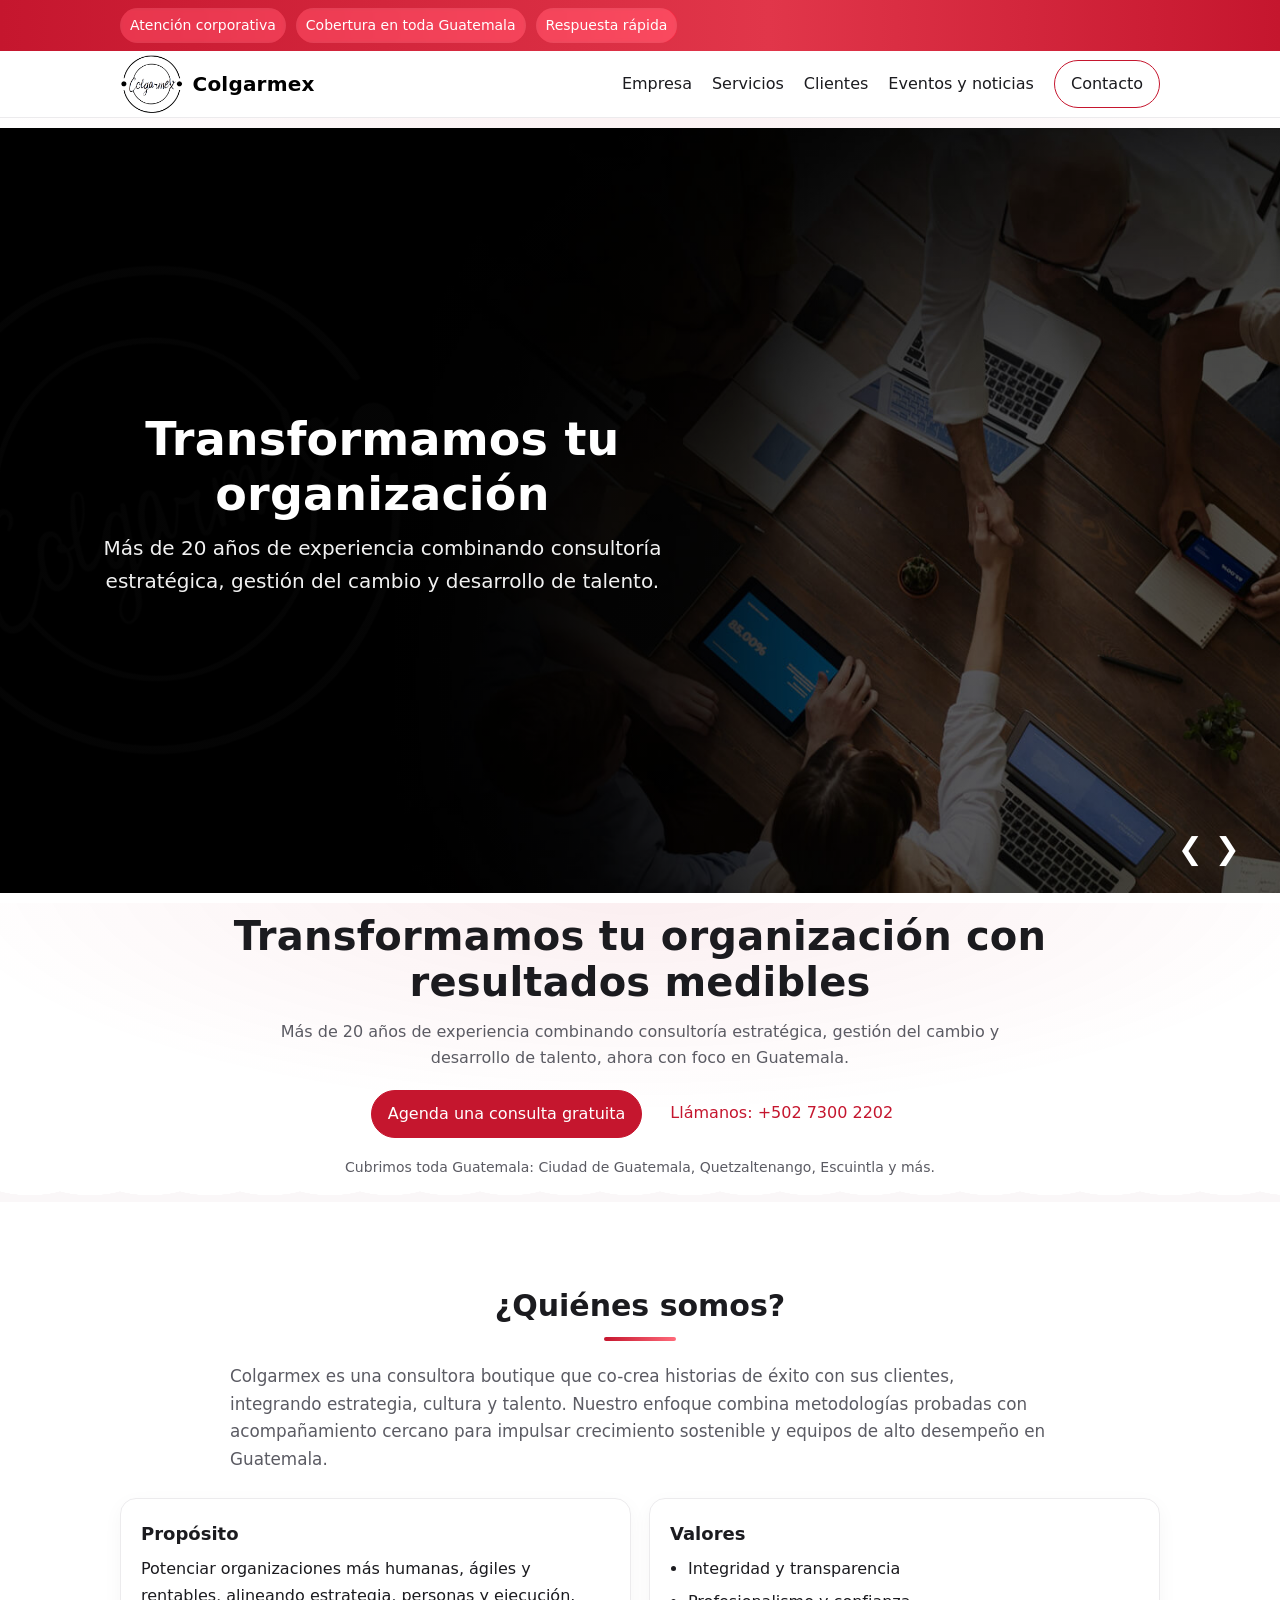
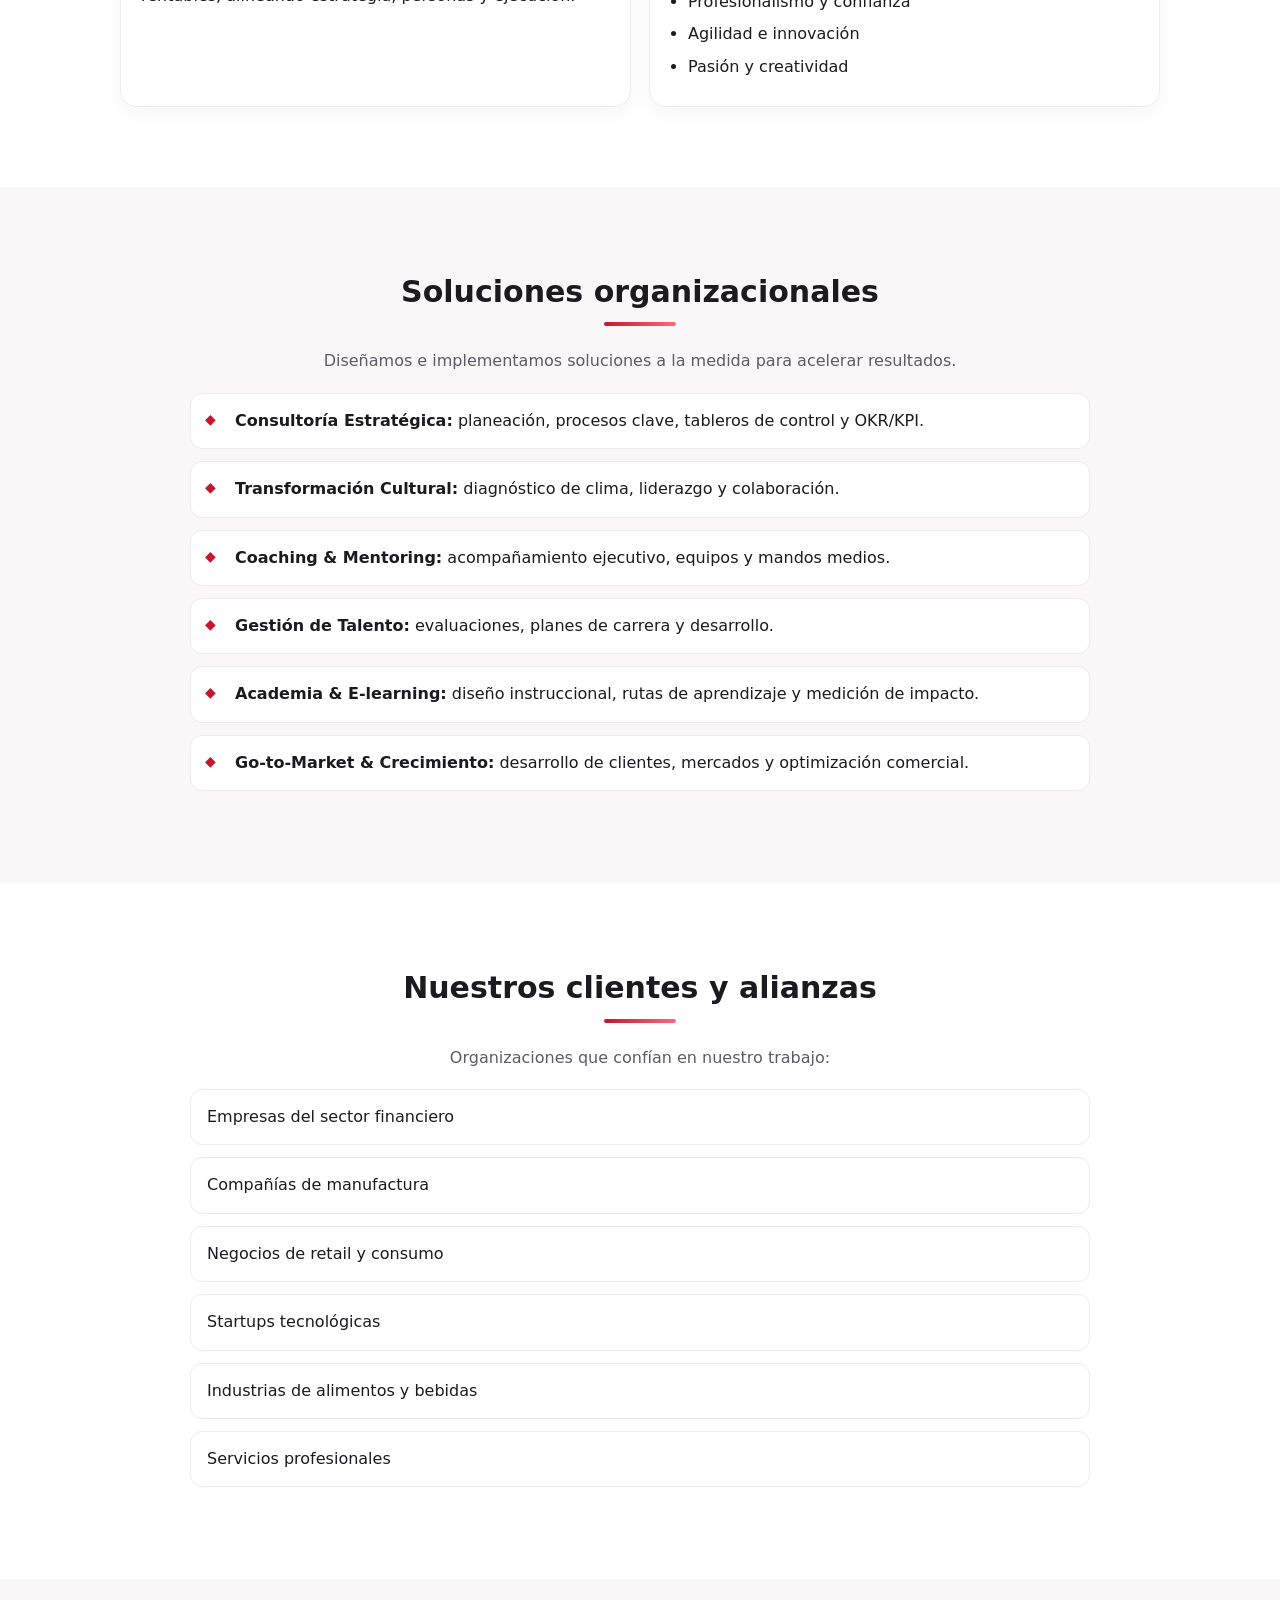
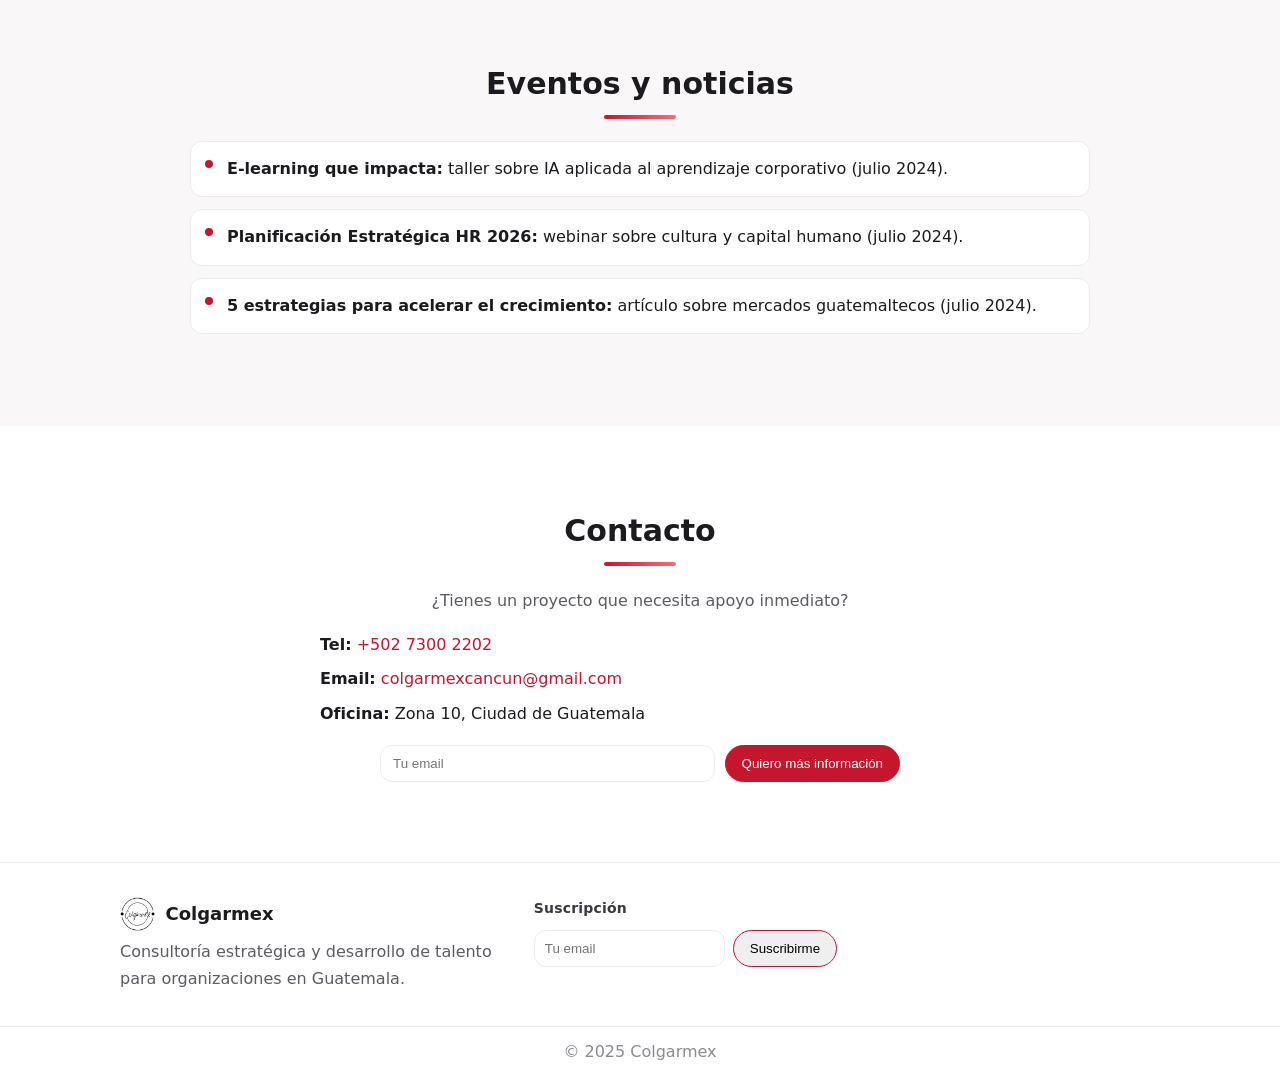
==== commit 8a2eb16d: "logo" ====
--- a/index.html
+++ b/index.html
@@ -3,8 +3,8 @@
 <head>
   <meta charset="utf-8" />
   <meta name="viewport" content="width=device-width, initial-scale=1" />
-  <title>Colgarmex Cancún | Consultoría y Operaciones en Guatemala</title>
-  <meta name="description" content="Colgarmex Cancún: consultoría estratégica, transformación organizacional y desarrollo de talento para empresas en Guatemala.">
+  <title>Colgarmex | Consultoría y Operaciones en Guatemala</title>
+  <meta name="description" content="Colgarmex: consultoría estratégica, transformación organizacional y desarrollo de talento para empresas en Guatemala.">
   <link rel="stylesheet" href="styles.css">
 </head>
 <body>
@@ -21,7 +21,8 @@
   <header class="header">
     <nav class="container nav">
       <a class="brand" href="#inicio" aria-label="Ir al inicio">
-        Colgarmex <span class="accent">Cancún</span>
+        <img src="assets/colgarmes-logo.png" alt="Colgarmex" class="logo">
+        <span class="dark">Colgarmex</span>
       </a>
 
       <input id="nav-toggle" type="checkbox" class="nav-toggle" aria-label="Abrir menú">
@@ -83,7 +84,7 @@
     <div class="container">
       <h2 class="section-title"><span>¿Quiénes somos?</span></h2>
       <p class="section-intro">
-        Colgarmex Cancún es una consultora boutique que co-crea historias de éxito con sus clientes,
+        Colgarmex es una consultora boutique que co-crea historias de éxito con sus clientes,
         integrando estrategia, cultura y talento. Nuestro enfoque combina metodologías probadas con acompañamiento
         cercano para impulsar crecimiento sostenible y equipos de alto desempeño en Guatemala.
       </p>
@@ -174,7 +175,10 @@
   <footer class="footer">
     <div class="container footer-grid">
       <div>
-        <div class="brand brand-footer">Colgarmex <span class="accent">Cancún</span></div>
+        <div class="brand-footer">
+          <img src="assets/colgarmes-logo.png" alt="Colgarmex" class="logo logo-footer">
+          <span>Colgarmex</span>
+        </div>
         <p class="small">Consultoría estratégica y desarrollo de talento para organizaciones en Guatemala.</p>
       </div>
       <div>
@@ -185,7 +189,7 @@
         </form>
       </div>
     </div>
-    <div class="tiny">© 2025 Colgarmex Cancún </div>
+    <div class="tiny">© 2025 Colgarmex</div>
   </footer>
 
   <script>
--- a/styles.css
+++ b/styles.css
@@ -49,6 +49,7 @@
 .accent{color:var(--red)}
 .links{display:flex;gap:20px;align-items:center}
 .links a{color:var(--ink)}
+.dark {color: #000;}
 .links a:hover{color:var(--red)}
 .btn{
   border:1px solid var(--red);padding:10px 16px;border-radius:999px;transition:.2s ease;
@@ -270,4 +271,42 @@
   .text p {
     font-size: 15px;
   }
+}
+
+/* --- LOGO --- */
+.logo{
+  height:60px;           /* alto en desktop */
+  width:auto;
+  display:block;
+}
+
+.brand{
+  display:flex;
+  align-items:center;
+  gap:10px;
+  font-weight:900;
+  font-size:20px;
+  letter-spacing:.2px;
+}
+
+.brand-text{line-height:1}
+
+/* Footer brand con logo */
+.brand-footer{
+  display:flex;
+  align-items:center;
+  gap:10px;
+  font-weight:900;
+  font-size:18px;
+  margin-bottom:8px;
+}
+
+.logo-footer{
+  height:34px;           /* un poco más pequeño en el footer */
+}
+
+/* Responsivo */
+@media (max-width: 768px){
+  .logo{height:34px}
+  .logo-footer{height:30px}
 }
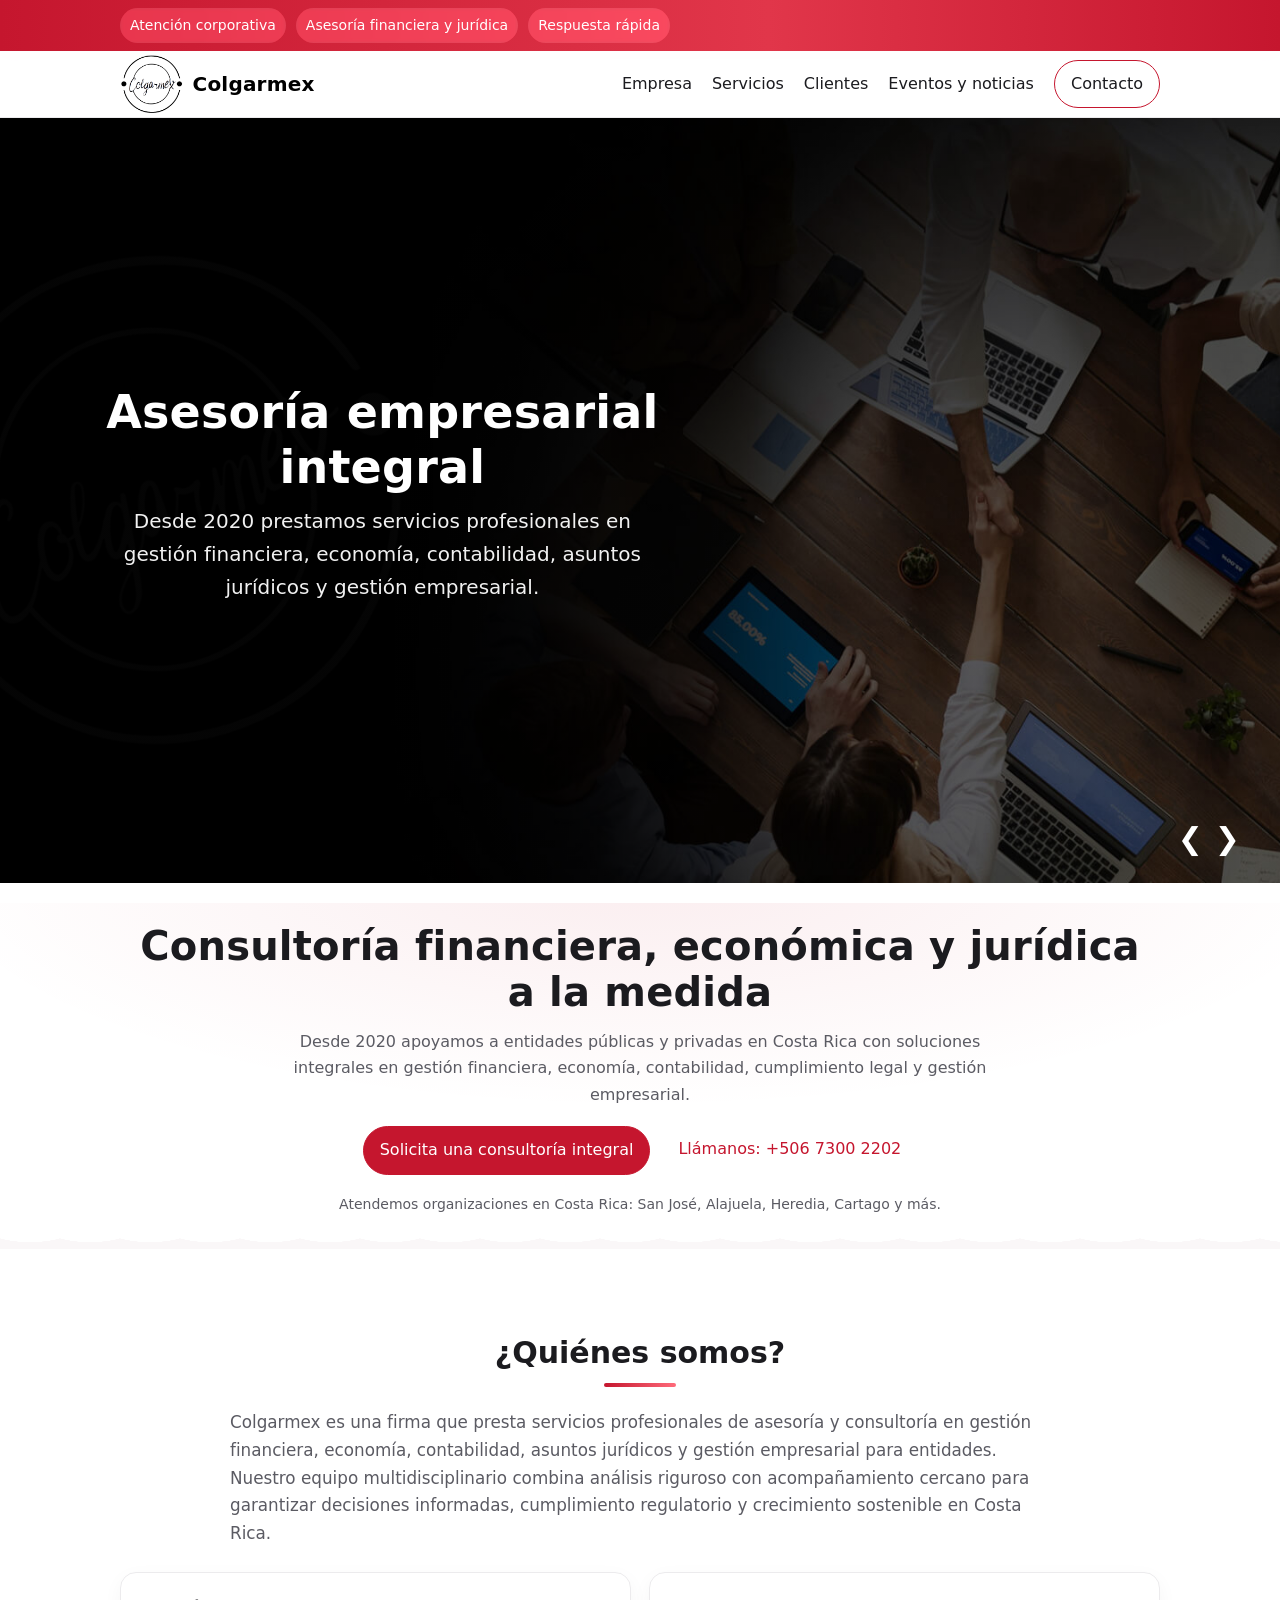
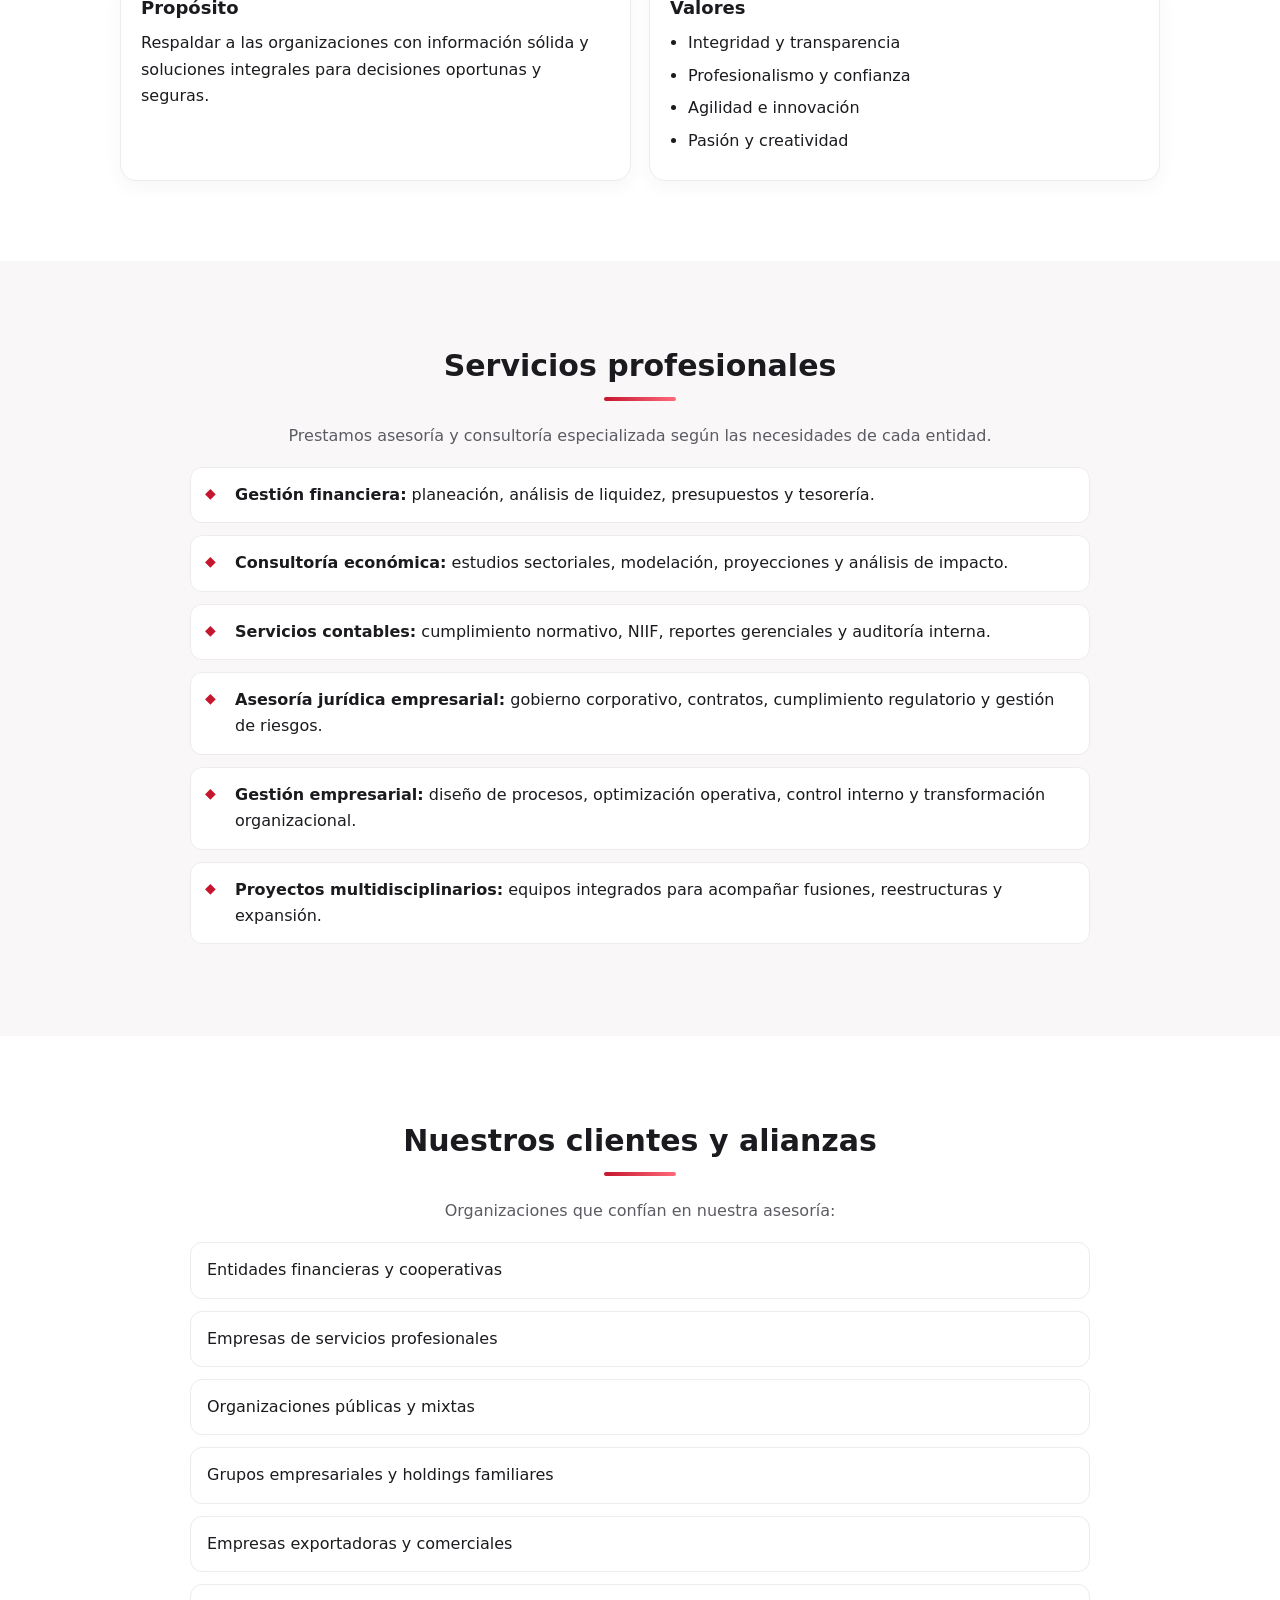
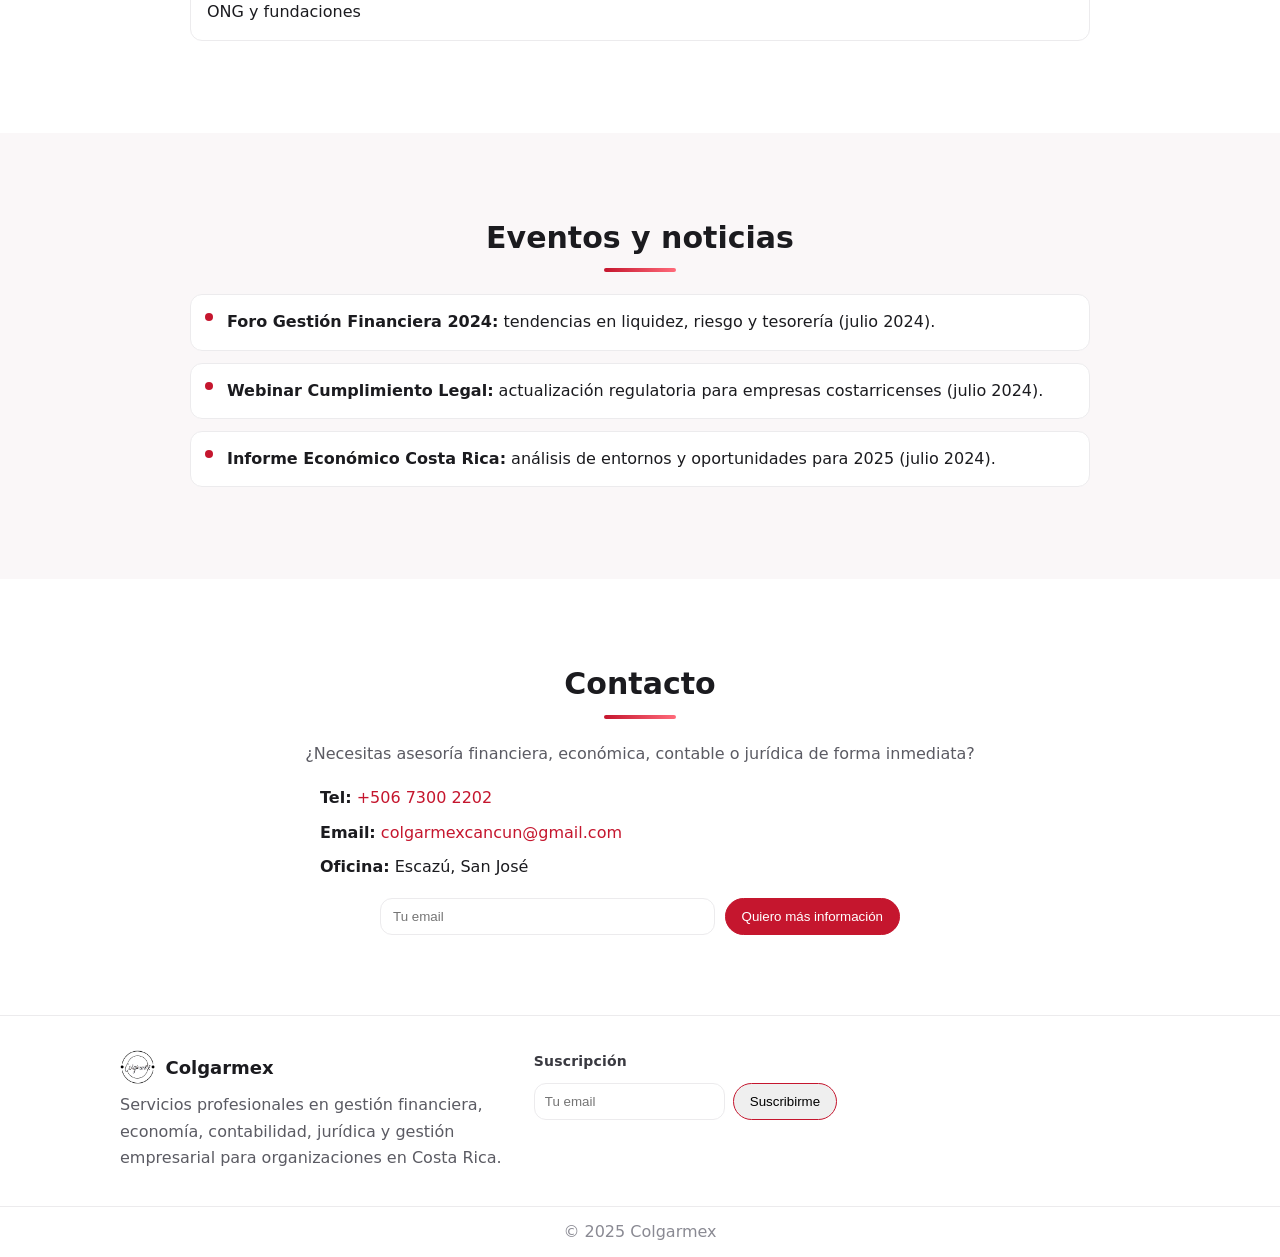
==== commit e34996bd: "arreglos" ====
--- a/index.html
+++ b/index.html
@@ -3,8 +3,8 @@
 <head>
   <meta charset="utf-8" />
   <meta name="viewport" content="width=device-width, initial-scale=1" />
-  <title>Colgarmex | Consultoría y Operaciones en Guatemala</title>
-  <meta name="description" content="Colgarmex: consultoría estratégica, transformación organizacional y desarrollo de talento para empresas en Guatemala.">
+  <title>Colgarmex | Consultoría Financiera y Empresarial en Costa Rica</title>
+  <meta name="description" content="Colgarmex: servicios profesionales de asesoría y consultoría en gestión financiera, economía, contabilidad, jurídica y gestión empresarial para entidades en Costa Rica.">
   <link rel="stylesheet" href="styles.css">
 </head>
 <body>
@@ -12,7 +12,7 @@
   <div class="topbar">
     <div class="container">
       <span class="pill">Atención corporativa</span>
-      <span class="pill">Cobertura en toda Guatemala</span>
+      <span class="pill">Asesoría financiera y jurídica</span>
       <span class="pill">Respuesta rápida</span>
     </div>
   </div>
@@ -44,16 +44,16 @@
         <img src="assets/s2.jpg" alt="Equipo colaborando">
         <div class="overlay"></div>
         <div class="text">
-          <h1>Transformamos tu organización</h1>
-          <p>Más de 20 años de experiencia combinando consultoría estratégica, gestión del cambio y desarrollo de talento.</p>
+          <h1>Asesoría empresarial integral</h1>
+          <p>Desde 2020 prestamos servicios profesionales en gestión financiera, economía, contabilidad, asuntos jurídicos y gestión empresarial.</p>
         </div>
       </div>
       <div class="slide">
         <img src="assets/s3.jpg" alt="Consultores profesionales">
         <div class="overlay"></div>
         <div class="text">
-          <h1>Cubrimos toda Guatemala</h1>
-          <p>Consultoría y operaciones con presencia en Ciudad de Guatemala, Quetzaltenango, Escuintla y más.</p>
+          <h1>Acompañamos a entidades en todo el país</h1>
+          <p>Consultoría financiera, económica, contable y jurídica con presencia en San José, Alajuela, Heredia y más.</p>
         </div>
       </div>
   
@@ -68,13 +68,13 @@
   <!-- Hero -->
   <section id="inicio" class="hero">
     <div class="container">
-      <h1>Transformamos tu organización con resultados medibles</h1>
-      <p>Más de 20 años de experiencia combinando consultoría estratégica, gestión del cambio y desarrollo de talento, ahora con foco en Guatemala.</p>
+      <h1 style="padding-top: 20px;">Consultoría financiera, económica y jurídica a la medida</h1>
+      <p>Desde 2020 apoyamos a entidades públicas y privadas en Costa Rica con soluciones integrales en gestión financiera, economía, contabilidad, cumplimiento legal y gestión empresarial.</p>
       <div class="cta-row">
-        <a href="#contacto" class="btn btn-primary">Agenda una consulta gratuita</a>
-        <a href="tel:+50273002202" class="btn btn-ghost">Llámanos: +502 7300 2202</a>
-      </div>
-      <p class="hero-note">Cubrimos toda Guatemala: Ciudad de Guatemala, Quetzaltenango, Escuintla y más.</p>
+        <a href="#contacto" class="btn btn-primary">Solicita una consultoría integral</a>
+        <a href="tel:+50673002202" class="btn btn-ghost">Llámanos: +506 7300 2202</a>
+      </div>
+      <p class="hero-note">Atendemos organizaciones en Costa Rica: San José, Alajuela, Heredia, Cartago y más.</p>
     </div>
     <div class="hero-wave" aria-hidden="true"></div>
   </section>
@@ -84,15 +84,16 @@
     <div class="container">
       <h2 class="section-title"><span>¿Quiénes somos?</span></h2>
       <p class="section-intro">
-        Colgarmex es una consultora boutique que co-crea historias de éxito con sus clientes,
-        integrando estrategia, cultura y talento. Nuestro enfoque combina metodologías probadas con acompañamiento
-        cercano para impulsar crecimiento sostenible y equipos de alto desempeño en Guatemala.
+        Colgarmex es una firma que presta servicios profesionales de asesoría y consultoría en gestión financiera,
+        economía, contabilidad, asuntos jurídicos y gestión empresarial para entidades.
+        Nuestro equipo multidisciplinario combina análisis riguroso con acompañamiento cercano para garantizar
+        decisiones informadas, cumplimiento regulatorio y crecimiento sostenible en Costa Rica.
       </p>
 
       <div class="grid-2">
         <article class="card">
           <h3>Propósito</h3>
-          <p>Potenciar organizaciones más humanas, ágiles y rentables, alineando estrategia, personas y ejecución.</p>
+          <p>Respaldar a las organizaciones con información sólida y soluciones integrales para decisiones oportunas y seguras.</p>
         </article>
 
         <article class="card">
@@ -111,16 +112,16 @@
   <!-- Servicios -->
   <section id="servicios" class="section alt">
     <div class="container">
-      <h2 class="section-title"><span>Soluciones organizacionales</span></h2>
-      <p class="lead">Diseñamos e implementamos soluciones a la medida para acelerar resultados.</p>
+      <h2 class="section-title"><span>Servicios profesionales</span></h2>
+      <p class="lead">Prestamos asesoría y consultoría especializada según las necesidades de cada entidad.</p>
 
       <ul class="services">
-        <li><strong>Consultoría Estratégica:</strong> planeación, procesos clave, tableros de control y OKR/KPI.</li>
-        <li><strong>Transformación Cultural:</strong> diagnóstico de clima, liderazgo y colaboración.</li>
-        <li><strong>Coaching & Mentoring:</strong> acompañamiento ejecutivo, equipos y mandos medios.</li>
-        <li><strong>Gestión de Talento:</strong> evaluaciones, planes de carrera y desarrollo.</li>
-        <li><strong>Academia & E-learning:</strong> diseño instruccional, rutas de aprendizaje y medición de impacto.</li>
-        <li><strong>Go-to-Market & Crecimiento:</strong> desarrollo de clientes, mercados y optimización comercial.</li>
+        <li><strong>Gestión financiera:</strong> planeación, análisis de liquidez, presupuestos y tesorería.</li>
+        <li><strong>Consultoría económica:</strong> estudios sectoriales, modelación, proyecciones y análisis de impacto.</li>
+        <li><strong>Servicios contables:</strong> cumplimiento normativo, NIIF, reportes gerenciales y auditoría interna.</li>
+        <li><strong>Asesoría jurídica empresarial:</strong> gobierno corporativo, contratos, cumplimiento regulatorio y gestión de riesgos.</li>
+        <li><strong>Gestión empresarial:</strong> diseño de procesos, optimización operativa, control interno y transformación organizacional.</li>
+        <li><strong>Proyectos multidisciplinarios:</strong> equipos integrados para acompañar fusiones, reestructuras y expansión.</li>
       </ul>
     </div>
   </section>
@@ -129,14 +130,14 @@
   <section id="clientes" class="section">
     <div class="container">
       <h2 class="section-title"><span>Nuestros clientes y alianzas</span></h2>
-      <p class="lead">Organizaciones que confían en nuestro trabajo:</p>
+      <p class="lead">Organizaciones que confían en nuestra asesoría:</p>
       <ul class="list-simple">
-        <li>Empresas del sector financiero</li>
-        <li>Compañías de manufactura</li>
-        <li>Negocios de retail y consumo</li>
-        <li>Startups tecnológicas</li>
-        <li>Industrias de alimentos y bebidas</li>
-        <li>Servicios profesionales</li>
+        <li>Entidades financieras y cooperativas</li>
+        <li>Empresas de servicios profesionales</li>
+        <li>Organizaciones públicas y mixtas</li>
+        <li>Grupos empresariales y holdings familiares</li>
+        <li>Empresas exportadoras y comerciales</li>
+        <li>ONG y fundaciones</li>
       </ul>
     </div>
   </section>
@@ -146,9 +147,9 @@
     <div class="container">
       <h2 class="section-title"><span>Eventos y noticias</span></h2>
       <ul class="list-simple timeline">
-        <li><strong>E-learning que impacta:</strong> taller sobre IA aplicada al aprendizaje corporativo (julio 2024).</li>
-        <li><strong>Planificación Estratégica HR 2026:</strong> webinar sobre cultura y capital humano (julio 2024).</li>
-        <li><strong>5 estrategias para acelerar el crecimiento:</strong> artículo sobre mercados guatemaltecos (julio 2024).</li>
+        <li><strong>Foro Gestión Financiera 2024:</strong> tendencias en liquidez, riesgo y tesorería (julio 2024).</li>
+        <li><strong>Webinar Cumplimiento Legal:</strong> actualización regulatoria para empresas costarricenses (julio 2024).</li>
+        <li><strong>Informe Económico Costa Rica:</strong> análisis de entornos y oportunidades para 2025 (julio 2024).</li>
       </ul>
     </div>
   </section>
@@ -157,11 +158,11 @@
   <section id="contacto" class="section">
     <div class="container">
       <h2 class="section-title"><span>Contacto</span></h2>
-      <p class="lead">¿Tienes un proyecto que necesita apoyo inmediato?</p>
+      <p class="lead">¿Necesitas asesoría financiera, económica, contable o jurídica de forma inmediata?</p>
       <ul class="contact-list">
-        <li><strong>Tel:</strong> <a href="tel:+50273002202">+502 7300 2202</a></li>
+        <li><strong>Tel:</strong> <a href="tel:+50673002202">+506 7300 2202</a></li>
         <li><strong>Email:</strong> <a href="mailto:colgarmexcancun@gmail.com">colgarmexcancun@gmail.com</a></li>
-        <li><strong>Oficina:</strong> Zona 10, Ciudad de Guatemala</li>
+        <li><strong>Oficina:</strong> Escazú, San José</li>
       </ul>
 
       <form class="contact-inline" onsubmit="return false" aria-label="Suscripción rápida">
@@ -179,7 +180,7 @@
           <img src="assets/colgarmes-logo.png" alt="Colgarmex" class="logo logo-footer">
           <span>Colgarmex</span>
         </div>
-        <p class="small">Consultoría estratégica y desarrollo de talento para organizaciones en Guatemala.</p>
+        <p class="small">Servicios profesionales en gestión financiera, economía, contabilidad, jurídica y gestión empresarial para organizaciones en Costa Rica.</p>
       </div>
       <div>
         <h4>Suscripción</h4>
@@ -218,4 +219,4 @@
     </script>
 
 </body>
-</html>+</html>
--- a/styles.css
+++ b/styles.css
@@ -63,7 +63,7 @@
 
 /* Hero */
 .hero{
-  position:relative; padding:10px 0 10px; text-align:center; color:var(--ink);
+  position:relative; padding:0px 0 20px; text-align:center; color:var(--ink);
   background:
     radial-gradient(1200px 400px at 50% -10%, rgba(197,22,46,.08), transparent 60%),
     var(--bg);
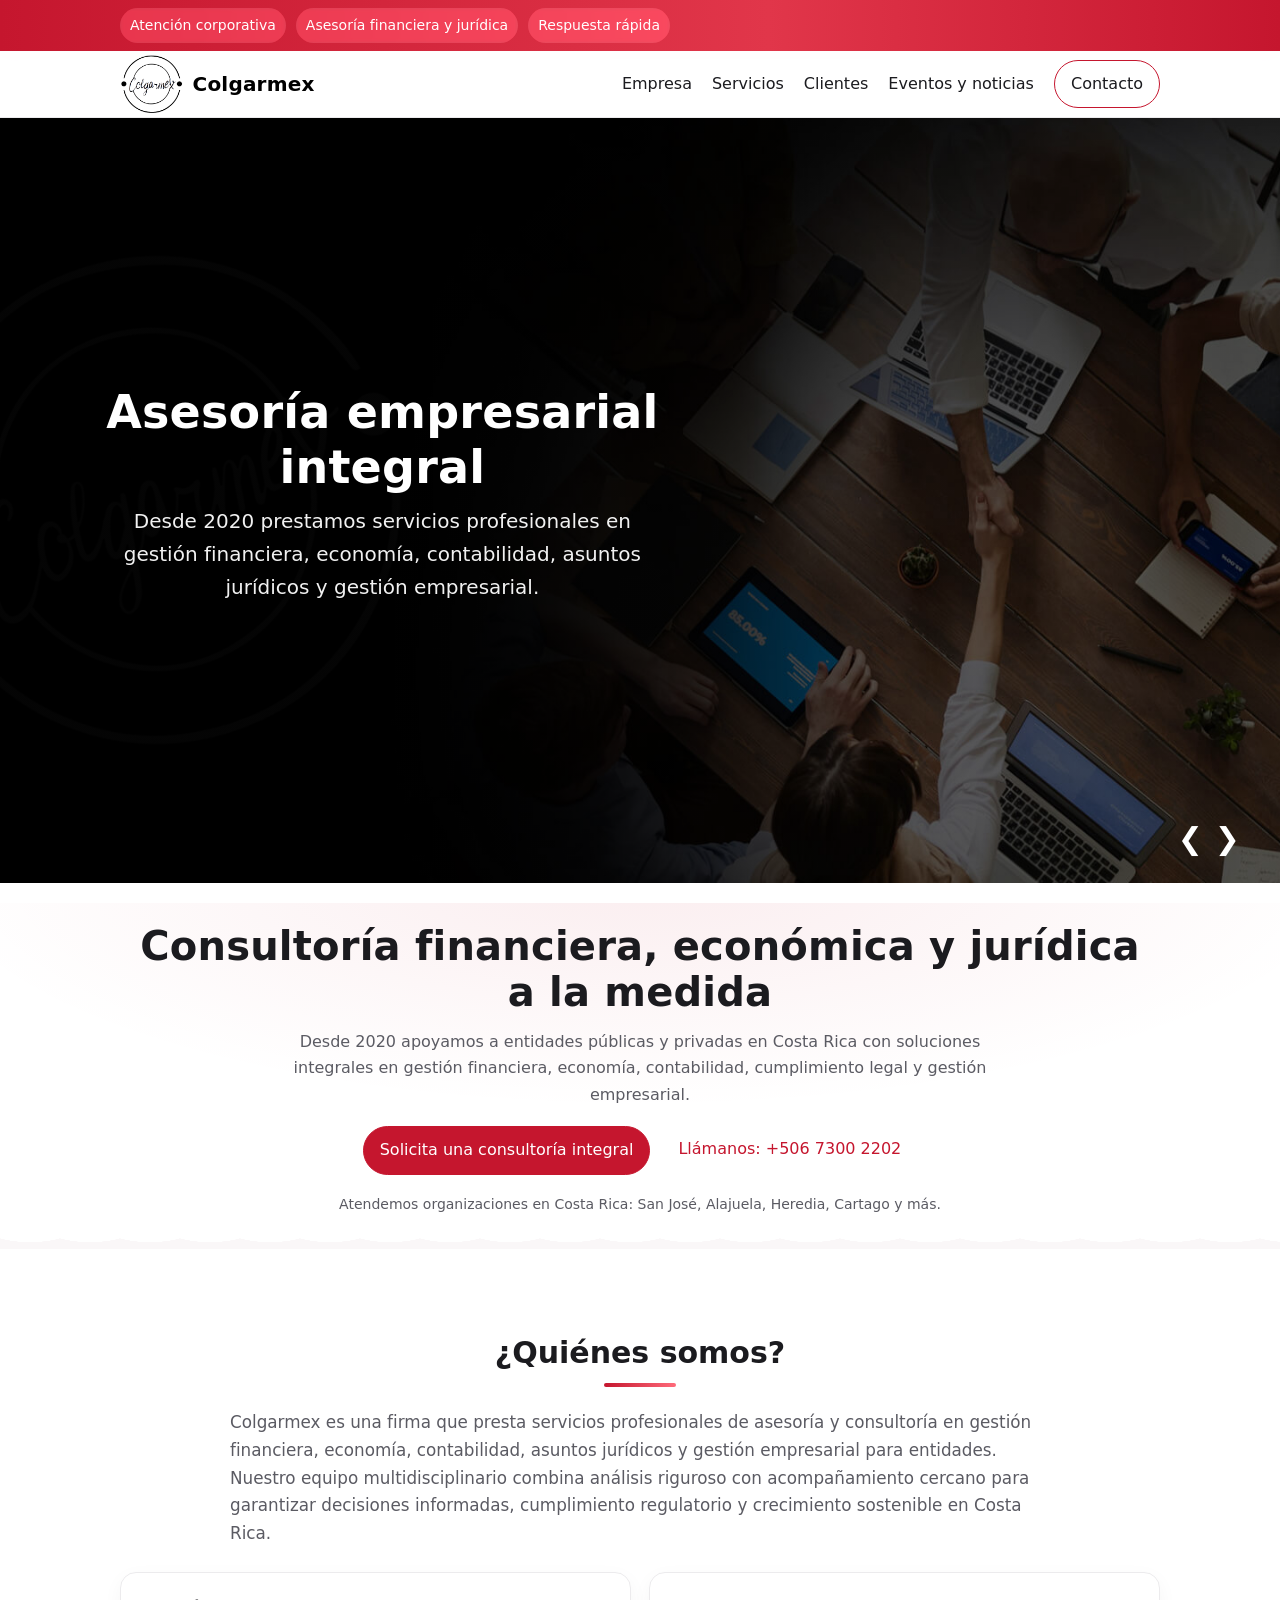
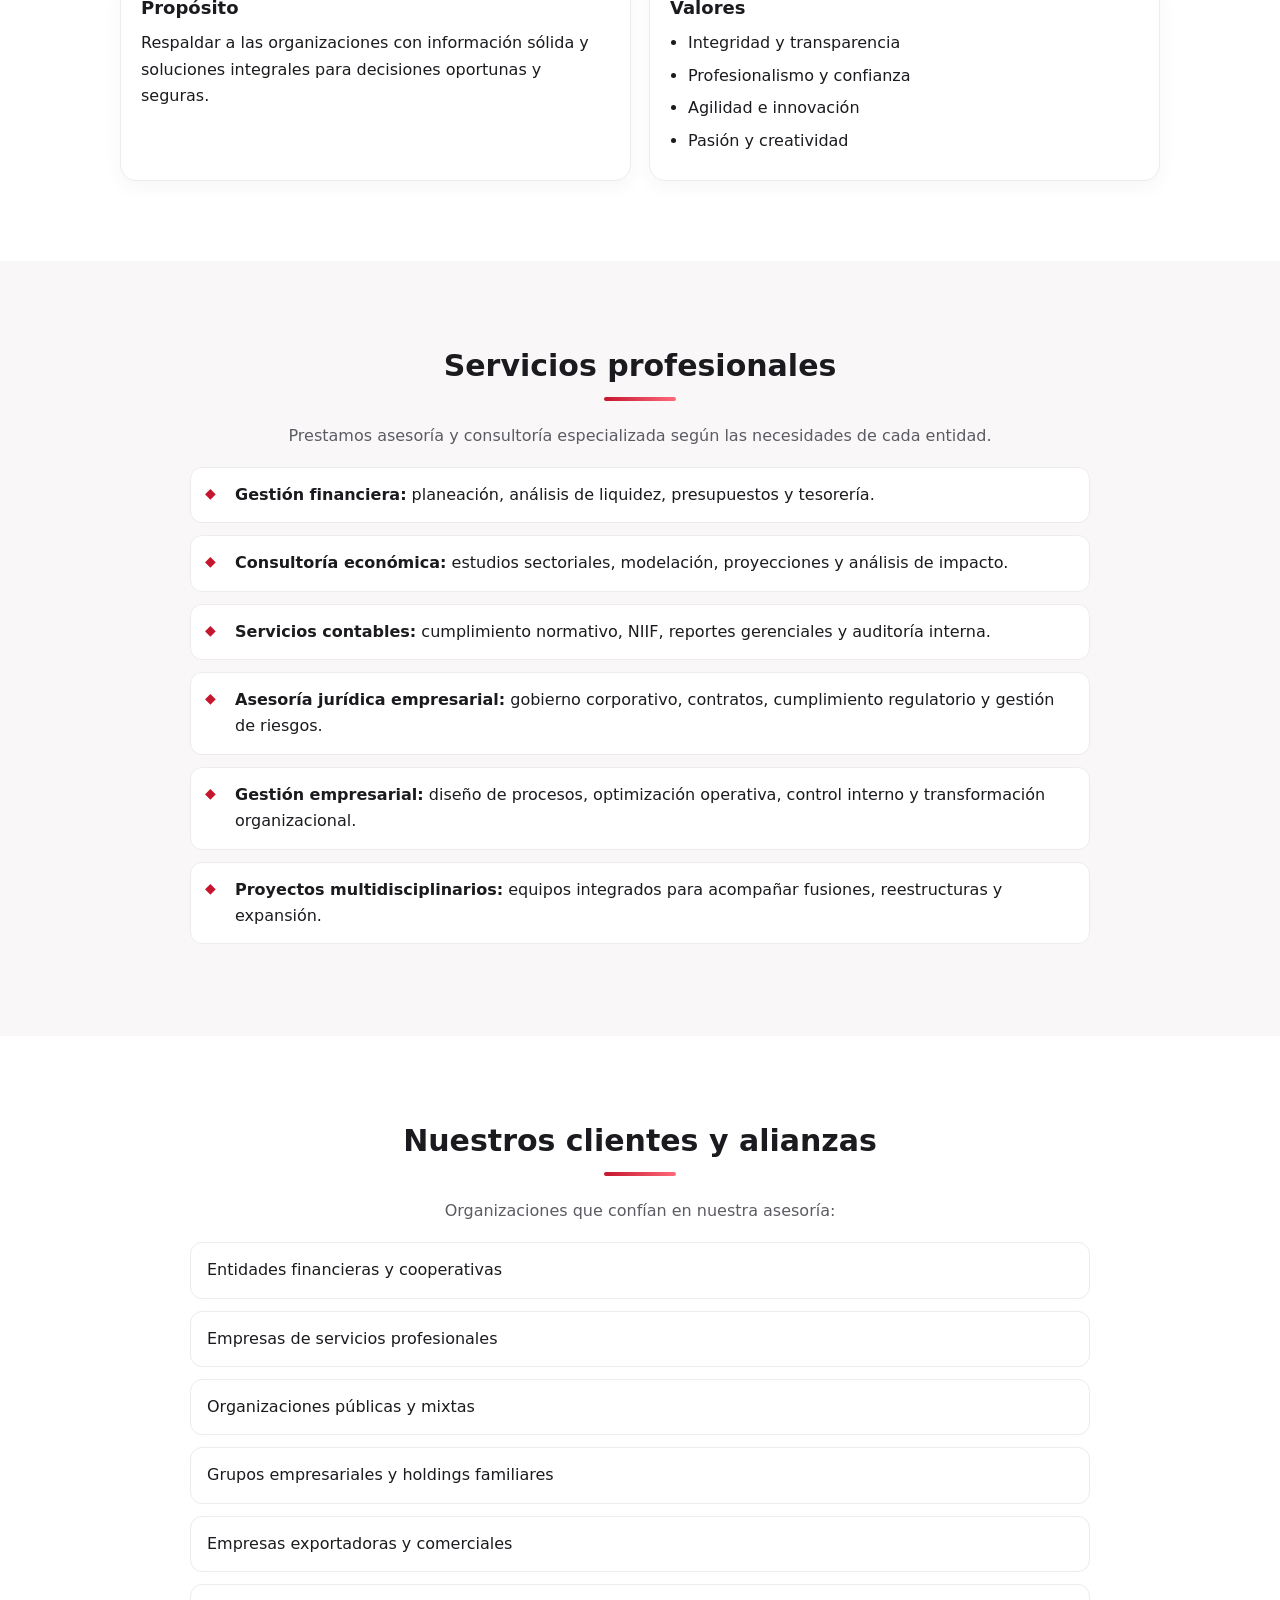
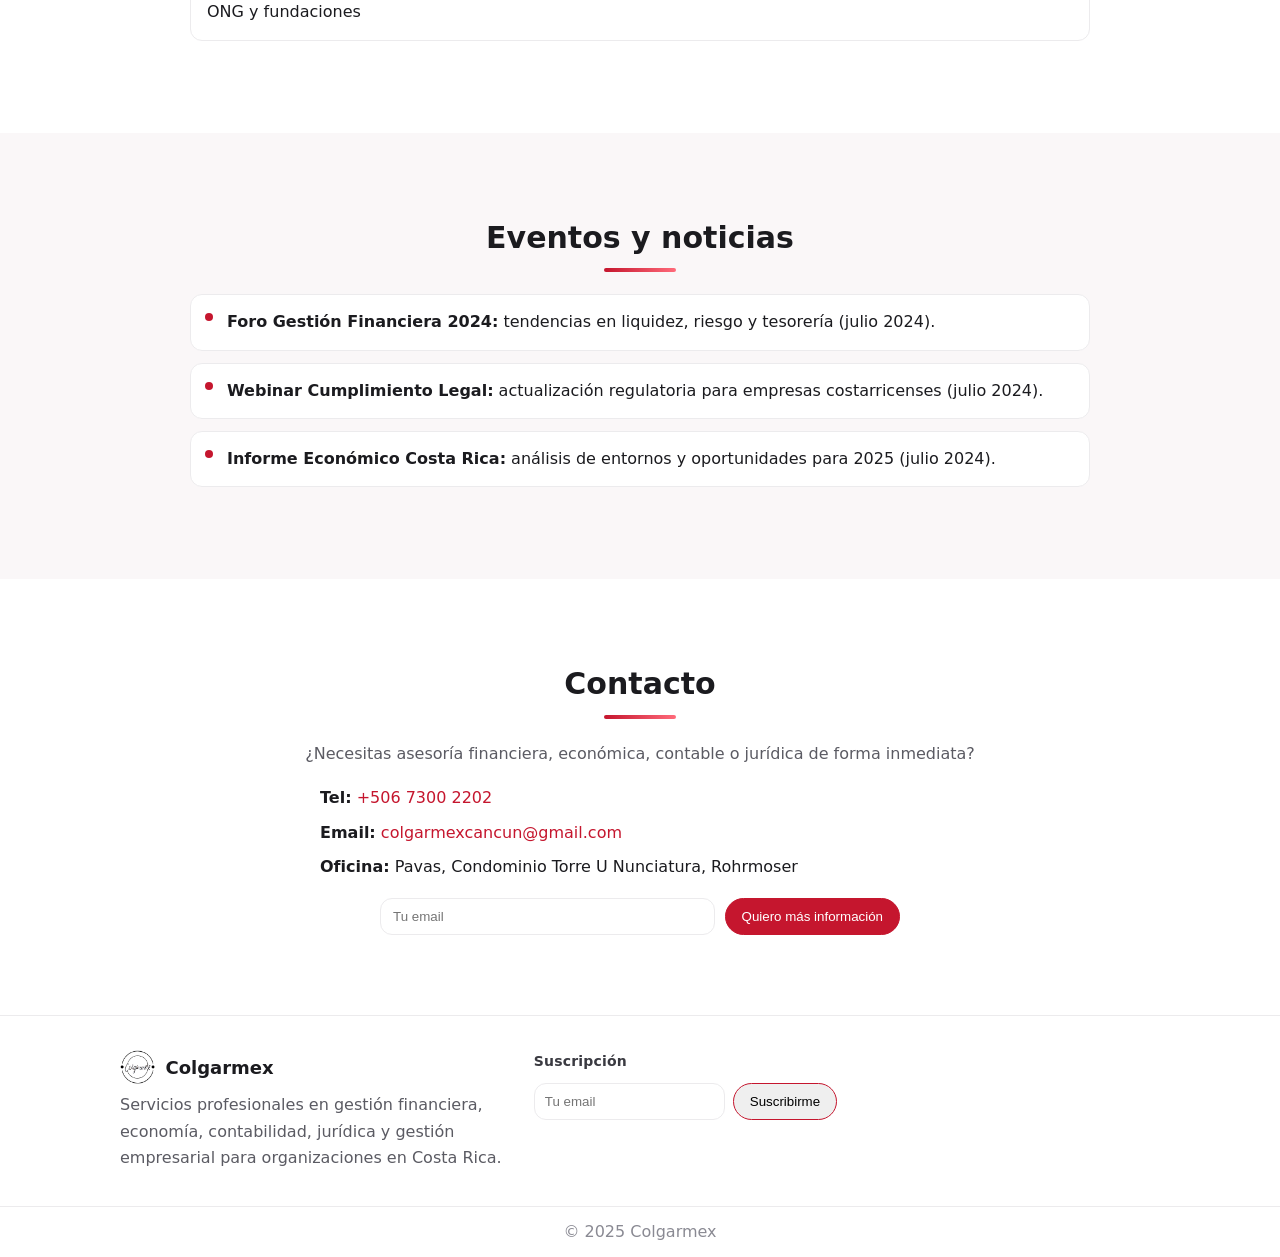
==== commit 0bbb9fba: "oficina" ====
--- a/index.html
+++ b/index.html
@@ -162,7 +162,7 @@
       <ul class="contact-list">
         <li><strong>Tel:</strong> <a href="tel:+50673002202">+506 7300 2202</a></li>
         <li><strong>Email:</strong> <a href="mailto:colgarmexcancun@gmail.com">colgarmexcancun@gmail.com</a></li>
-        <li><strong>Oficina:</strong> Escazú, San José</li>
+        <li><strong>Oficina:</strong> Pavas, Condominio Torre U Nunciatura, Rohrmoser</li>
       </ul>
 
       <form class="contact-inline" onsubmit="return false" aria-label="Suscripción rápida">
